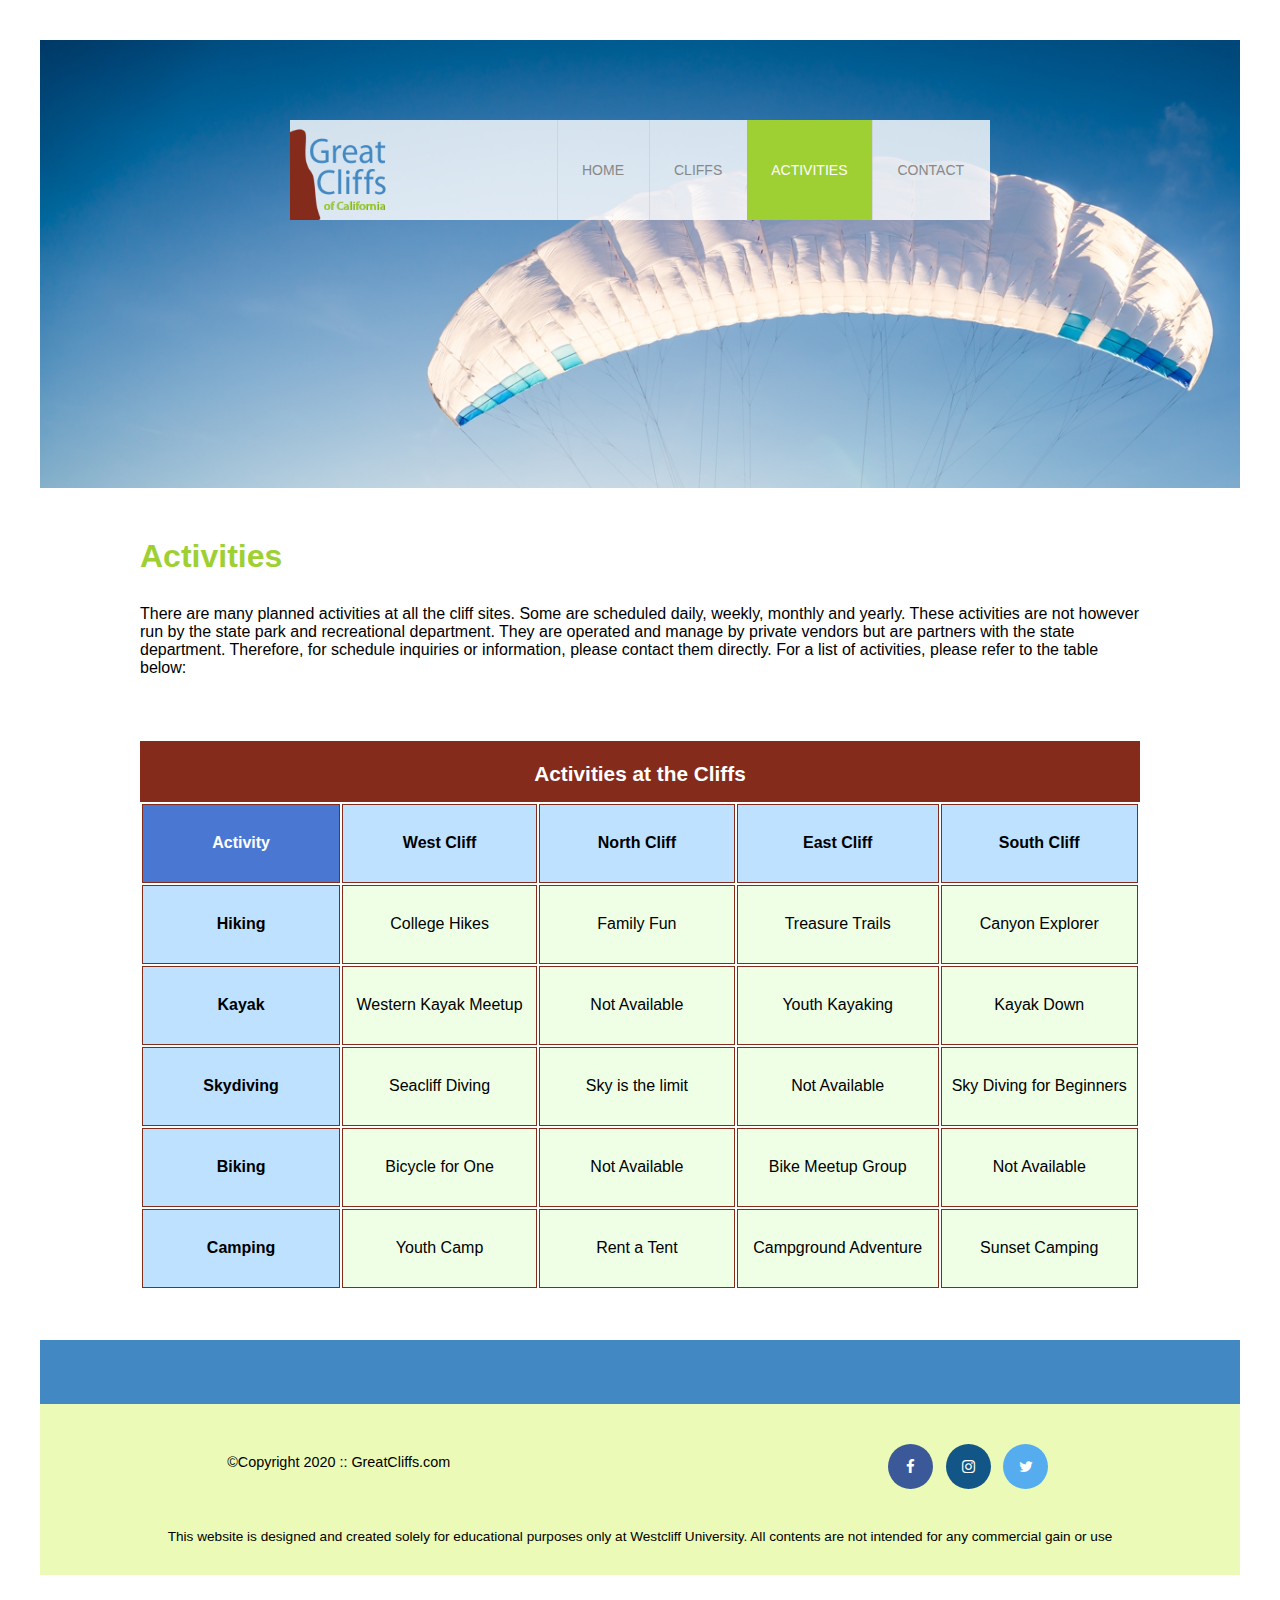
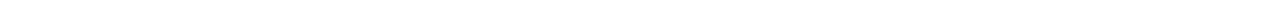
==== activities.html @ 05dbc212 "Update JavaScript Section in other pages." ====
<!DOCTYPE html>
<html lang="en">
<head>
    <meta charset="UTF-8">
     <!-- Add icon library -->
     <link rel="stylesheet" href="https://cdnjs.cloudflare.com/ajax/libs/font-awesome/4.7.0/css/font-awesome.min.css">
     <!-- Refer CSS -->
     <link rel="stylesheet" href="style.css">
 
</head>

<body id="activities">
    <!-- Wrap Container Area -->
    <div id="container">
        <header>
            <!-- <img src="images/cliff_ocean.jpg" alt="Ocean View Cliff" width="1280" height="564"> -->
            <div class="main-header">

                <!-- Logo Area-->
                <div class="logo">
                    <img src="images/logo.png" alt="Great Cliffs Logo" width="125">
                </div>
                <!-- Logo Area End -->

                <!-- Navigation Content Area -->
                <nav class="main-menu">
                    <ul>
                        <li><a href="index.html">Home</a></li>
                        <li><a href="cliffs.html">Cliffs</a></li>
                        <li class="active"><a href="activities.html">Activities</a></li>
                        <li><a href="contact.html">Contact</a></li>
                    </ul>
                </nav>
                <!-- Navigation Content Area End -->

            </div>
        </header>

        <!-- Main Content Area -->
        <main>
            <h1>Activities</h1>
            <p>There are many planned activities at all the cliff sites. Some are scheduled daily, weekly, monthly and yearly. These activities are not however run by the state park and recreational department. They are operated and manage by private vendors but are partners with the state department. Therefore, for schedule inquiries or information, please contact them directly. For a list of activities, please refer to the table below:</p>
            <table>
                <caption>Activities at the Cliffs</caption>
                <thead class="activities">
                    <tr>
                        <td><b>Activity</b></td>
                        <td><b>West Cliff</b></td>
                        <td><b>North Cliff</b></td>
                        <td><b>East Cliff</b></td>
                        <td><b>South Cliff</b></td>
                    </tr>
                </thead>
                <tbody>
                    <tr>
                        <td>Hiking</td>
                        <td>College Hikes</td>
                        <td>Family Fun</td>
                        <td>Treasure Trails</td>
                        <td>Canyon Explorer</td>
                    </tr>
                    <tr>
                        <td>Kayak</td>
                        <td>Western Kayak Meetup</td>
                        <td>Not Available</td>
                        <td>Youth Kayaking</td>
                        <td>Kayak Down</td>
                    </tr>
                    <tr>
                        <td>Skydiving</td>
                        <td>Seacliff Diving</td>
                        <td>Sky is the limit</td>
                        <td>Not Available</td>
                        <td>Sky Diving for Beginners</td>
                    </tr>
                    <tr>
                        <td>Biking</td>
                        <td>Bicycle for One</td>
                        <td>Not Available</td>
                        <td>Bike Meetup Group</td>
                        <td>Not Available</td>
                    </tr>
                    <tr>
                        <td>Camping</td>
                        <td>Youth Camp</td>
                        <td>Rent a Tent</td>
                        <td>Campground Adventure</td>
                        <td>Sunset Camping</td>
                    </tr>
                </tbody>
            </table>
        </main>
        <!-- End of main Content Area -->

        <!-- Image Area -->
        <section>
            <ul id="partners">
                <!-- <li class="partner">
                    <img src="images/partners/partner-bustour.png" alt="Partner Bus Tours">
                </li>
                <li class="partner">
                    <img src="images/partners/partner-cabinrental.png" alt="Partner Cabin Rental">
                </li>
                <li class="partner">
                    <img src="images/partners/partner-campingadv.png" alt="Partner Camping Adventure">
                </li>
                <li class="partner">
                    <img src="images/partners/partner-collegetours.png" alt="Partner College Tours">
                </li>
                <li class="partner">
                    <img src="images/partners/partner-rentalbike.png" alt="Partner Bike Rentals">
                </li>
                <li class="partner">
                    <img src="images/partners/partner-tourgroup.png" alt="Partner Tour Group">
                </li> -->
            </ul>
        </section>
        <!-- Image Area End -->

        <!-- Footer Area -->
        <footer>
            <div id="nondisclaimer">
                <!-- Copyright -->
                <div class="copy"> &copy;Copyright 2020 :: GreatCliffs.com</div>

                <!-- Social Image Area -->
                <div class="social">
                    <a href="#" class="fa fa-facebook"></a>
                    <a href="#" class="fa fa-instagram"></a>
                    <a href="#" class="fa fa-twitter"></a>
                </div>
                <!-- Social Image Area End -->

            </div>
            <div id="disclaimer">
                <p>This website is designed and created solely for educational purposes only at Westcliff University. All contents are not intended for any commercial gain or use</p>
            </div>
        </footer>
        <!-- Footer Area End -->

        <!-- JavaScript Section for Partners -->
        <script>
            // Partner Photos Section
            var fileNames = ['bustour', 'cabinrental', 'campingadv', 'collegetours', 'rentalbike', 'tourgroup']; //Declare an array to store image file names
            var altNames = ['Partner Bus Tours', 'Partner Cabin Rental', 'Partner Camping Adventure', 'Partner College Tours', 'Partner Bike Rentals', 'Partner Tour Group']; // Declare an array to store image alt names
            var photos = []; //Declare an empty array to store image element
            var openList = "<li class='partner'>"; //Declare a variable to contain open list tag
            var closeList = "</li>"; //Declare a variable to contain close list tag
            var image; //Declare an empty variable to store the assembled image list codes
            var imageList = []; //Declare an empty array to store html list that contain an image
            for (i =  0; i<6; i++){
                photos.push("<img src='images/partners/partner-" + fileNames[i] + ".png' alt='" + altNames[i] + "'>");
                image = openList + photos[i] + closeList;
                imageList.push(image);
            }
            document.getDocumentByID("partners").innerText = imageList;
        </script>

    </div>
    <!-- Wrap Container End -->
</body>
</html>
---- style.css ----
* {
    font-family: Arial, Helvetica, sans-serif;
}
header {
    width: 100%;
    min-height: 400px;
    padding-top:3em;
}
h1 {
    color: #9ed034;
    margin: 50px 100px 30px;
}
h2 {
    margin-left: 100px;
    margin-right: 100px;
}
p {
    margin-left: 100px;
    margin-right: 100px;
}
/* Index Area */
#home {
    margin: 40px;
}
#home header {
    background: no-repeat lightgrey url(images/cliff_ocean.jpg);
    background-size: 1500px;
}
.main-header {
    background-color: rgb(255, 255, 255, 0.8);
    width: 700px;
    margin: 2em auto 0 auto;
    min-height: 100px;
    height: 100px;
}
.main-header .logo img{
    width: 100px;
    height: 100px;
    margin: 0 2em 0 0;
    float: left;
}

/* Navigation */
.main-menu {
    margin-left: 227px;
    font-weight: 400;
}
.main-menu ul li {
    list-style-type: none;
    /* display: inline-block; */
    float: left;
    padding-left: 24px;
    padding-right: 25px;
    border-left: 1px solid rgba(202, 204, 202, 0.6);
    line-height: 100px;
    text-transform: uppercase;
    font-size: 14px;
}
.main-menu ul li a {
    text-decoration: None;
    color: #888;
}
.main-menu ul li a:hover {
    color: #9ed034;
}
.main-menu ul li.active {
    background: #9ed034;
    border: None;
}
.main-menu ul li.active a{
    color:#fff;
}

/* Current Local Time Section */
#timeofday {
    text-align: center;
    line-height: 50px;
    background: linear-gradient(0deg, rgba(251,215,139,1) 0%, rgba(118,213,245,1) 100%);
}
#timeofday span:first-child {
    color: #3a3a3a;
}
#clock {
    color: #125688;
}

/* Main Section */

/* Partners */
section {
    width: 100%;
    background-color: #4288C3;
}
section #partners {
    width: 1200px;
    padding: 2em 0 2em 0;
    margin: 50px auto 0;
    text-align: center;
}
section #partners .partner {
    display: inline-block;
    margin: 0 0.75em;
    padding: 1.3em 1.5em;
    background-color: #fff;
    border-radius: 50%;
}
section #partners .partner img {
    width: 90px;
    height: 90px;
}

/* Footer */
footer {
    width: 100%;
    height: 155px;
    padding-bottom: 1em;
    background-color: #ecfab8;
}
footer #nondisclaimer .copy {
    padding: 3.5em 3.5em 3.5em 13em;
    float: left;
    font-size: 0.9em;
}
footer #nondisclaimer .social {
    padding: 2.5em;
    margin-right: 9.25em;
    float: right;
}
footer #disclaimer {
    clear: both;
}
footer #disclaimer p {
    font-size: 0.85em;
    text-align: center;
}
footer #nondisclaimer .social .fa {
    padding: 15px;
    font-size: 15px;
    width: 15px;
    text-align: center;
    text-decoration: None;
    margin: 0 4px;
    border-radius: 50%;
}
footer #nondisclaimer .social .fa:hover {
    opacity: 0.7;
}
footer #nondisclaimer .social .fa-facebook {
    background: #3B5998;
    color: white;
}
footer #nondisclaimer .social .fa-twitter {
    background: #55ACEE;
    color: white;
}
footer #nondisclaimer .social .fa-instagram{
    background: #125688;
    color: white;
}

/* Activities Page */
#activities {
    margin: 40px;
}
#activities header {
    background: no-repeat lightgrey url(images/runfly.jpeg);
    background-size: 1500px;
}
table {
    width: 1000px;
    margin: 4em auto 0 auto;
}
caption {
    background-color: #852B1B;
    height: 40px;
    color: #fff;
    font-size: 1.3em;
    font-weight: bold;
    padding-top: 1em;
}
thead {
    background-color: #BDE1FF;
    text-align: center;
}
tbody {
    background-color: #EEFFE6;
    text-align: center;
}
thead, td {
    width: 225px;
    height: 75px;
    vertical-align: middle;
    border: solid 1px #852B1B;
}
thead tr td:first-child {
    width: 125px;
    height: 50px;
    background-color: #4977D1;
    color: #fff;
}
td:first-child {
    font-weight: bold;
    background: #BDE1FF;
}

/* Contact Page */
#contact{
    margin: 40px;
}
#contact header {
    background: no-repeat lightgrey url(images/cliff_rock.jpeg);
    background-size: 1500px;
}
#contact .contactinfo {
    margin: auto 100px;
}
#contact form {
    margin: auto 100px;
}
fieldset {
    border: 1px solid #9ed034;
    padding-top: 20px;
}
legend {
    color: #4977D1;
    font-weight: bold;
}
#contact #container h1 {
    color: #9ed034;
}
.phone, .email {
    margin: 10px auto;
}
.phone span:first-child {
    font-weight: bold;
}
.email span:first-child {
    font-weight: bold;
}
.textbox label{
    display: block;
    margin-top: 10px;
    font-weight: bold;
}
.textbox input{
    display: block;
    margin-top: 10px;
    width: 500px;
}
.radios {
    margin: 10px auto;
}
.radios label{
    font-weight: bold;
}
.selectmenu {
    margin: 10px auto;
}
.selectmenu label {
    font-weight: bold;
}
.selectmenu select {
    width: 150px;
    text-align: center;
}
.commentbox label {
    display: block;
    font-weight: bold;
}
.commentbox textarea {
    width: 500px;
    height: 150px;
}
.button input{
    width: 100px;
    height: 30px;
    background-color: #4977D1;
    color: #fff;
    margin-left: 400px;
    font-weight: bold;
}

/* Cliffs Area */
#cliffs {
    margin: 40px;
}
#cliffs header {
    background: no-repeat lightgrey url(images/forest_cliff.jpeg);
    background-size: 1500px;
}
#container #cliffsPhotoSection {
    background-color: #fff;
}
#container #cliffsPhotoUl {
    text-align: center;
}
#container #cliffsPhotoUl .cliffPhoto {
    display: inline-block;
}
#container #cliffsPhotoUl .cliffPhoto span{
    display: block;
    background-color: #852B1B;
    margin: 0px 15px;
    line-height: 40px;
    text-align: center;
    color: #fff;
    font-weight: bold;
}
#container #cliffsPhotoUl .cliffPhoto img {
    width: 400px;
    height: 200px;
    margin: 0px 15px 30px 15px;
}
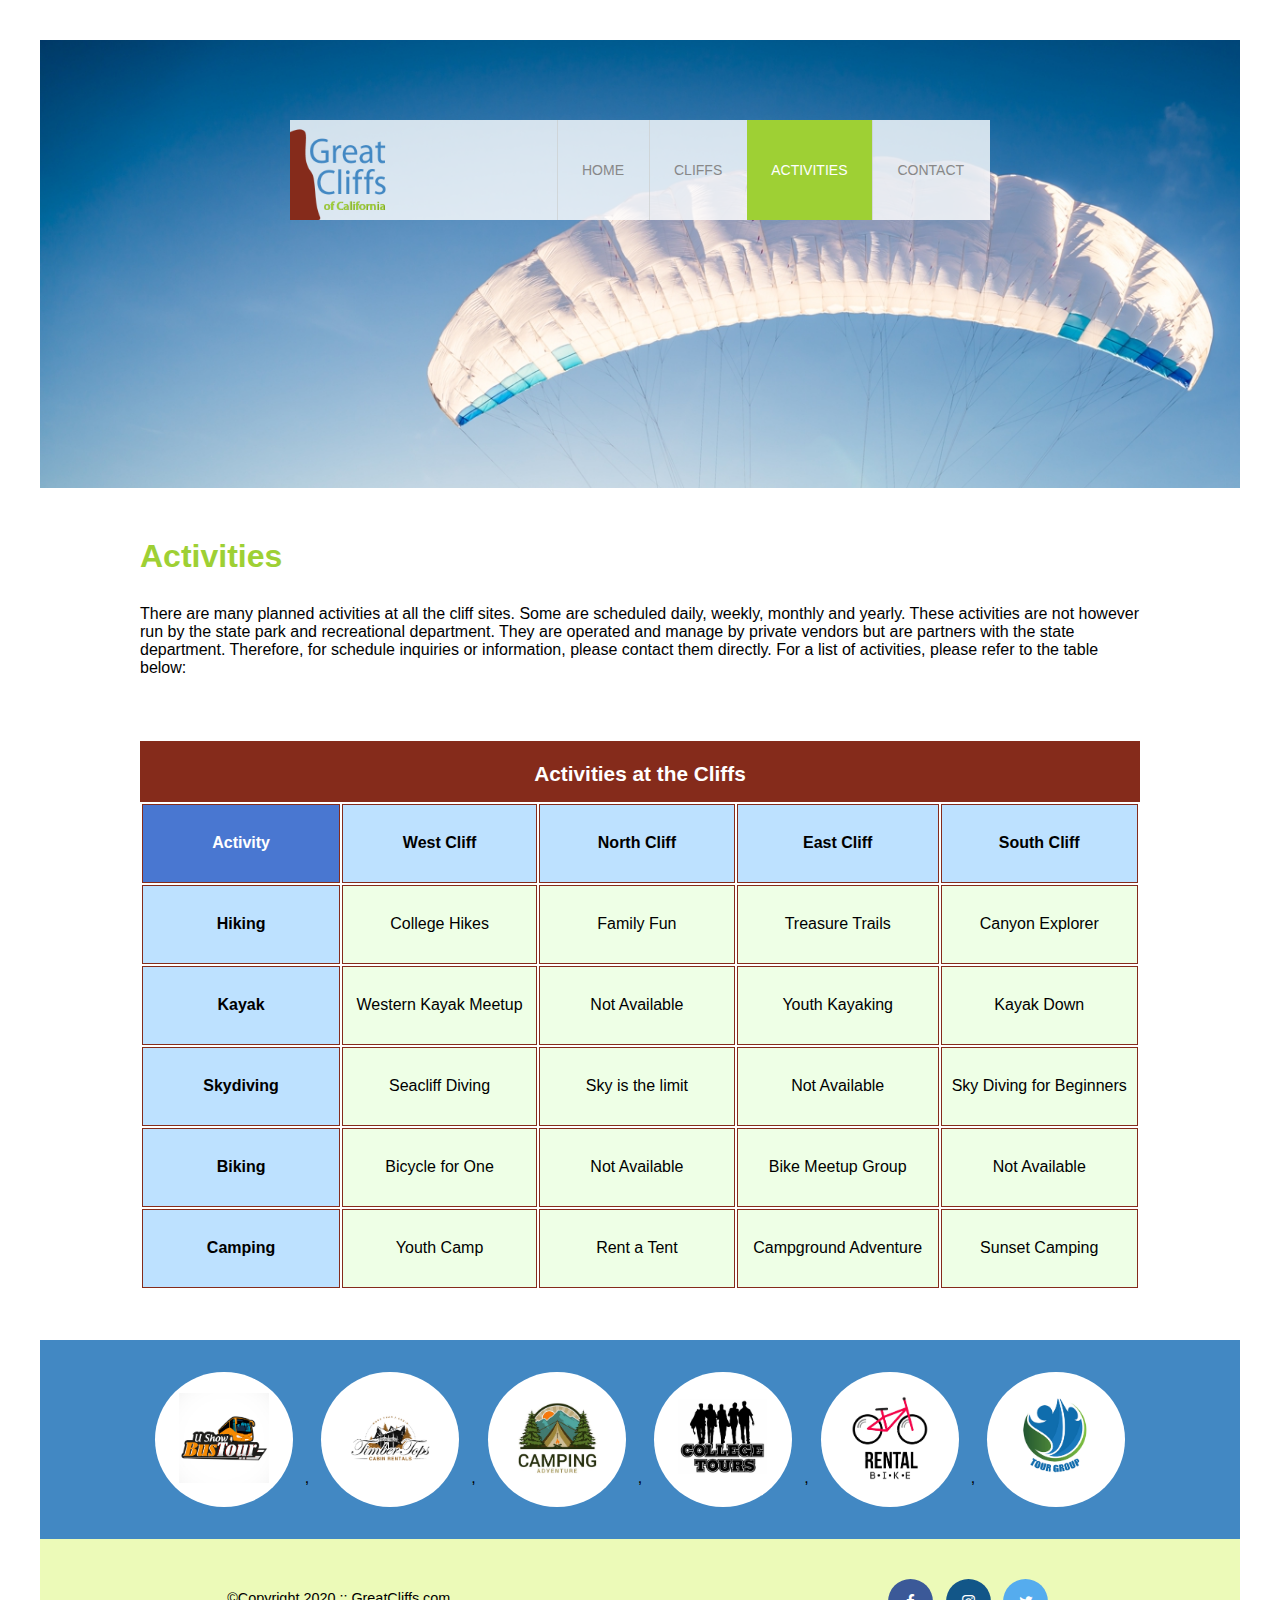
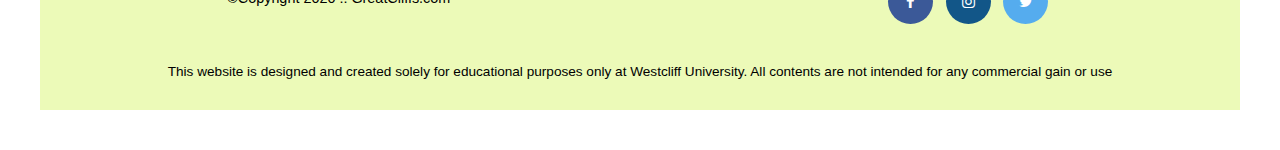
==== commit acdde50f: "Fixed bug in function typo." ====
--- a/activities.html
+++ b/activities.html
@@ -153,7 +153,8 @@
                 image = openList + photos[i] + closeList;
                 imageList.push(image);
             }
-            document.getDocumentByID("partners").innerText = imageList;
+
+        document.getElementById("partners").innerHTML = imageList;
         </script>
 
     </div>
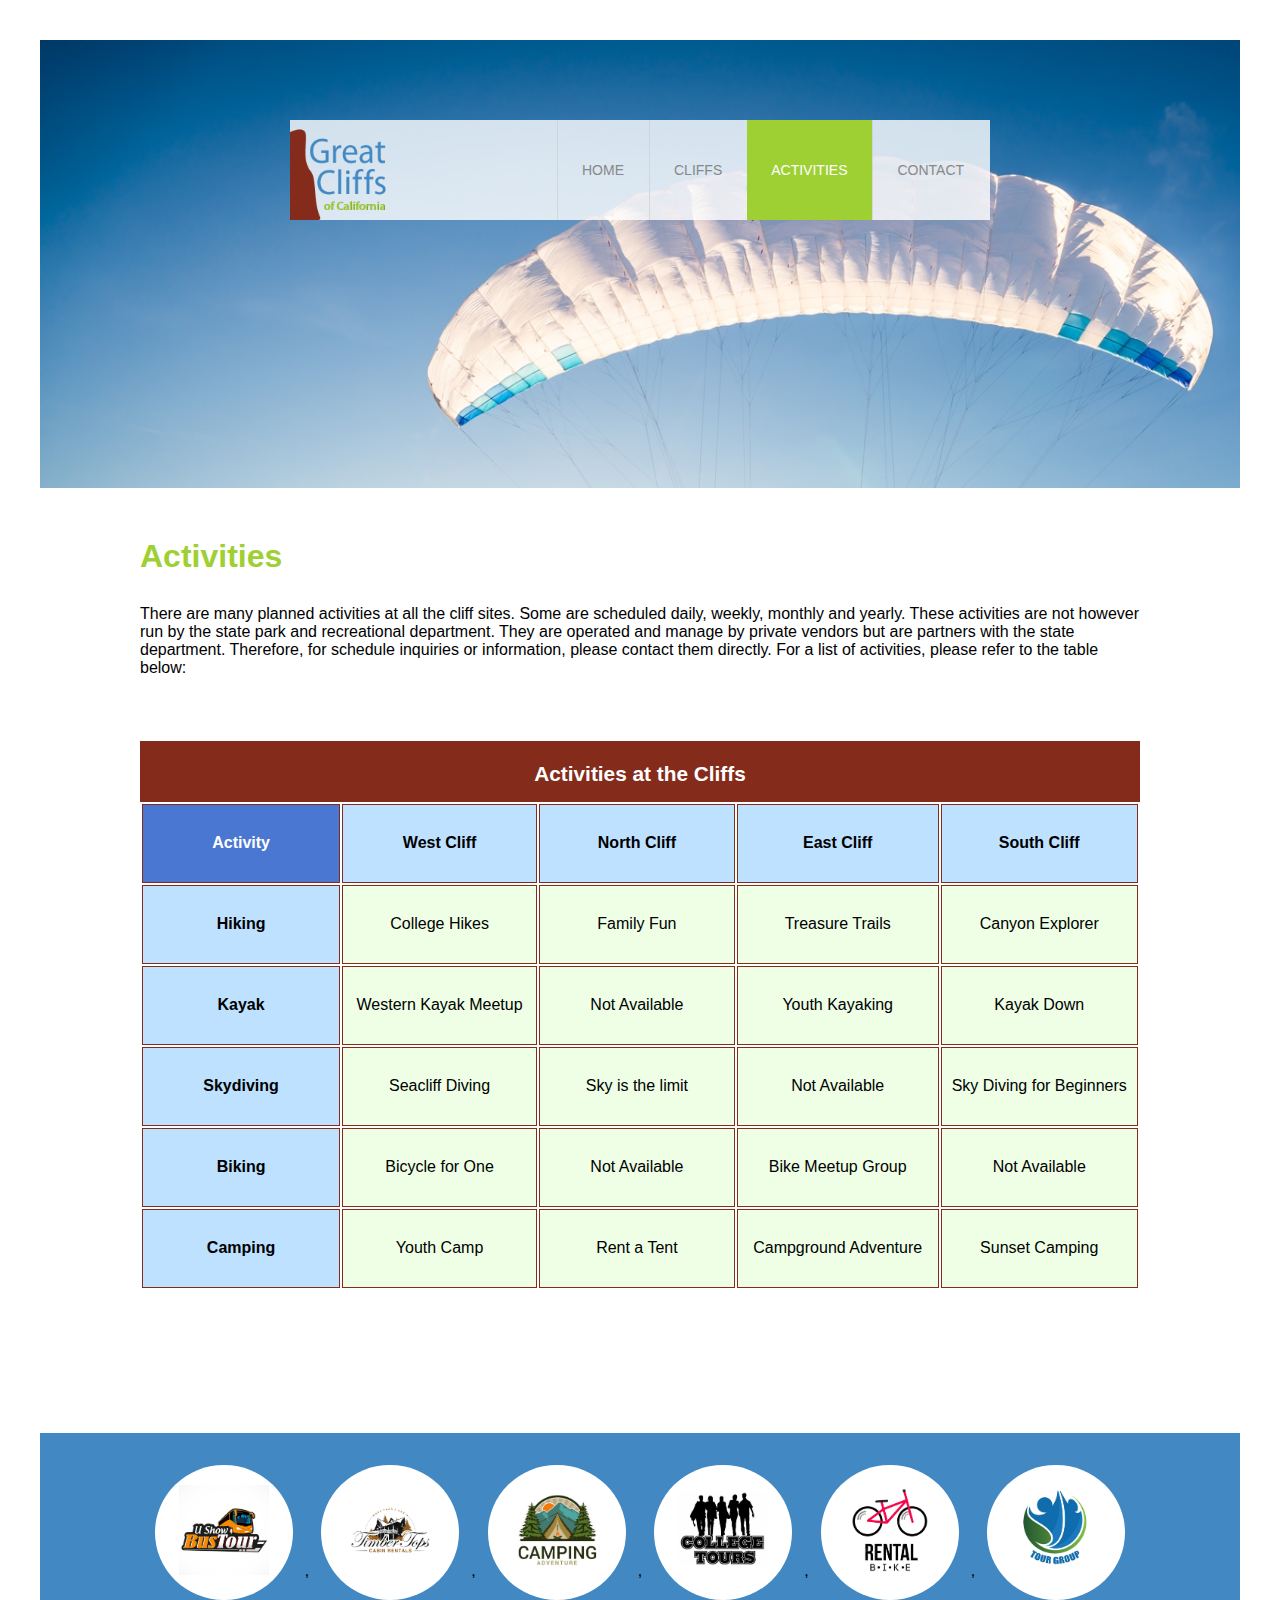
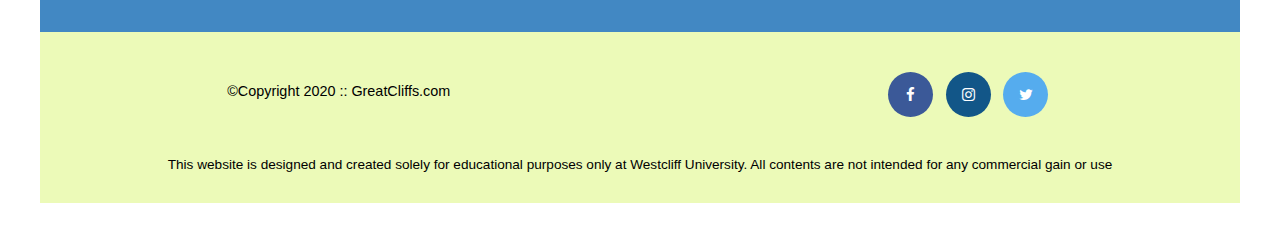
==== commit 4d1e71db: "Added Display Info Box in Activities html page." ====
--- a/activities.html
+++ b/activities.html
@@ -6,6 +6,7 @@
      <link rel="stylesheet" href="https://cdnjs.cloudflare.com/ajax/libs/font-awesome/4.7.0/css/font-awesome.min.css">
      <!-- Refer CSS -->
      <link rel="stylesheet" href="style.css">
+     <script src="https://ajax.googleapis.com/ajax/libs/jquery/3.6.0/jquery.min.js"></script>
  
 </head>
 
@@ -40,9 +41,9 @@
         <main>
             <h1>Activities</h1>
             <p>There are many planned activities at all the cliff sites. Some are scheduled daily, weekly, monthly and yearly. These activities are not however run by the state park and recreational department. They are operated and manage by private vendors but are partners with the state department. Therefore, for schedule inquiries or information, please contact them directly. For a list of activities, please refer to the table below:</p>
-            <table>
+            <table id="activitiesTable">
                 <caption>Activities at the Cliffs</caption>
-                <thead class="activities">
+                <thead id="activitiesTableHead">
                     <tr>
                         <td><b>Activity</b></td>
                         <td><b>West Cliff</b></td>
@@ -51,7 +52,7 @@
                         <td><b>South Cliff</b></td>
                     </tr>
                 </thead>
-                <tbody>
+                <tbody id="activitiesTableBody">
                     <tr>
                         <td>Hiking</td>
                         <td>College Hikes</td>
@@ -89,6 +90,19 @@
                     </tr>
                 </tbody>
             </table>
+
+            <!-- Selected Info Box Area-->
+            <div id="displaySelected">
+                <div id="result">
+                    <h4>My selected activities to enquire:</h4>
+                </div>
+                <div id="sendinfo">
+                    <input type="email" placeholder="johndoe@gmail.com">
+                    <button>Get Info</button>
+                </div>
+            </div>
+            <!-- Selected Info Box Area End-->
+            
         </main>
         <!-- End of main Content Area -->
 
@@ -138,26 +152,14 @@
         </footer>
         <!-- Footer Area End -->
 
-        <!-- JavaScript Section for Partners -->
-        <script>
-            // Partner Photos Section
-            var fileNames = ['bustour', 'cabinrental', 'campingadv', 'collegetours', 'rentalbike', 'tourgroup']; //Declare an array to store image file names
-            var altNames = ['Partner Bus Tours', 'Partner Cabin Rental', 'Partner Camping Adventure', 'Partner College Tours', 'Partner Bike Rentals', 'Partner Tour Group']; // Declare an array to store image alt names
-            var photos = []; //Declare an empty array to store image element
-            var openList = "<li class='partner'>"; //Declare a variable to contain open list tag
-            var closeList = "</li>"; //Declare a variable to contain close list tag
-            var image; //Declare an empty variable to store the assembled image list codes
-            var imageList = []; //Declare an empty array to store html list that contain an image
-            for (i =  0; i<6; i++){
-                photos.push("<img src='images/partners/partner-" + fileNames[i] + ".png' alt='" + altNames[i] + "'>");
-                image = openList + photos[i] + closeList;
-                imageList.push(image);
-            }
-
-        document.getElementById("partners").innerHTML = imageList;
-        </script>
-
     </div>
     <!-- Wrap Container End -->
+
+    <!-- Activity select -->
+    <script src="js/activity.js"></script>
+
+    <!-- Partners -->
+    <script src="js/site_scripts.js"></script>
+
 </body>
 </html>--- a/style.css
+++ b/style.css
@@ -202,6 +202,39 @@
     font-weight: bold;
     background: #BDE1FF;
 }
+.activitiesTableSelected {
+    background-color: greenyellow;
+    font-weight: bold;
+    color: white;
+}
+/* Selected Activities Display Info Box */
+#activities main #displaySelected {
+    visibility: hidden;
+    margin: 0 auto;
+    width: 600px;
+    border: 2px solid #9ed034;
+    padding: 0.75em;
+}
+#activities main #displaySelected #result, #activities main #displaySelected #sendinfo {
+    display: inline-block;
+    margin: 0;
+}
+#activities main #result {
+    min-height: 50px;
+    width: 300px;
+    padding: 0;
+}
+#activities main #result h4 {
+    margin-bottom: 1em;
+    font-size: 1.15em;
+}
+#activities main #result p {
+    margin-left: 0;
+}
+#activities main #displaySelected #sendinfo input[type="email"] {
+    width: 200px;
+}
+/* Activities Page End */
 
 /* Contact Page */
 #contact{
@@ -225,6 +258,7 @@
     color: #4977D1;
     font-weight: bold;
 }
+
 #contact #container h1 {
     color: #9ed034;
 }
@@ -271,13 +305,33 @@
     width: 500px;
     height: 150px;
 }
-.button input{
-    width: 100px;
-    height: 30px;
-    background-color: #4977D1;
+.randomcode input{
+    font-size: 16px;
+}
+
+form .button input{
+    width: 8em;
+    height: 2.5em;
+    font-size: 1.2em;
+    font-weight: bold;
+    /* background-color: #4977D1; */
     color: #fff;
-    margin-left: 400px;
-    font-weight: bold;
+    border: none;
+    margin-left: 352px;
+
+}
+
+.randomcode {
+    margin-left: 220px;
+}
+
+#codes {
+    background-color:lightgrey;
+    width: 6em;
+    text-align: center;
+    line-height: 40px;
+    display: inline-block;
+    margin-left: 10px;
 }
 
 /* Cliffs Area */
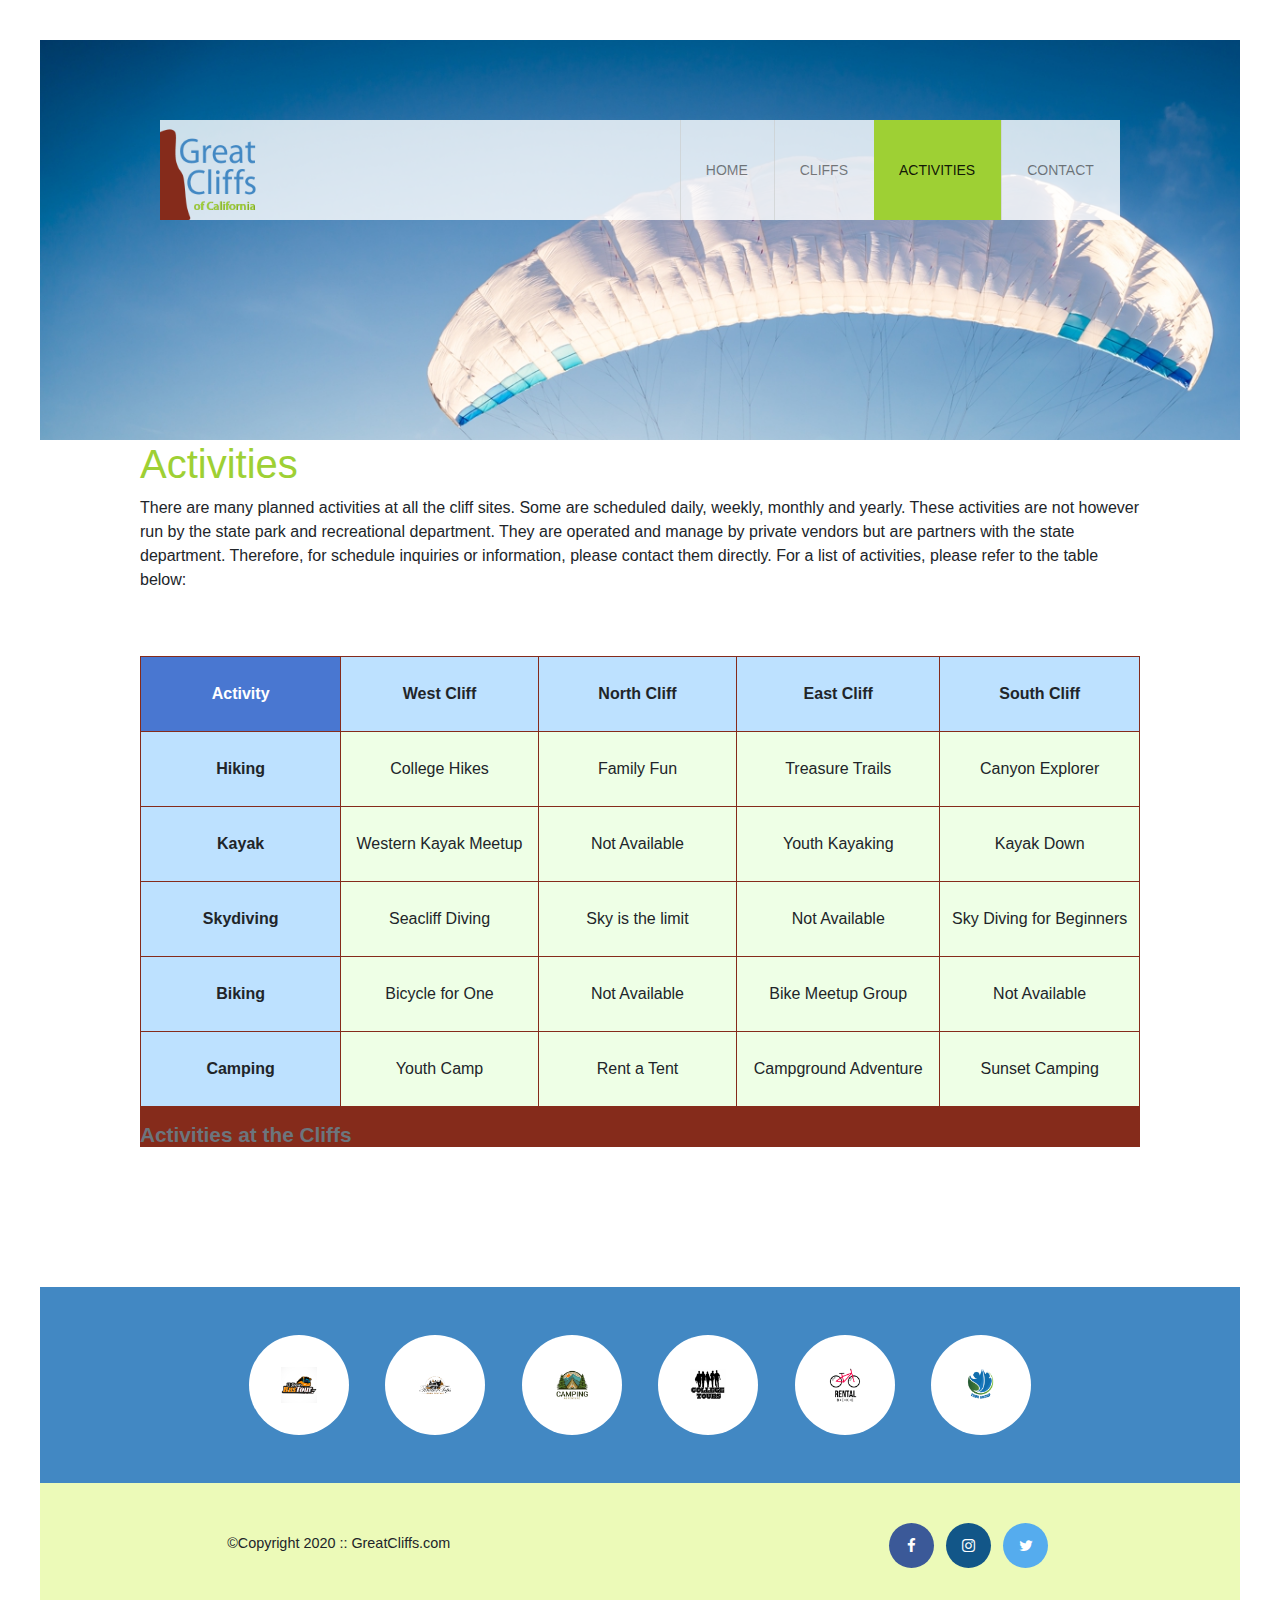
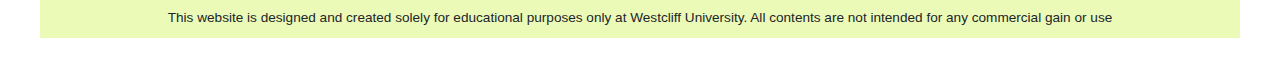
==== commit a61081f8: "Optimized navbar and update nav&footer area in other html pages." ====
--- a/activities.html
+++ b/activities.html
@@ -2,11 +2,22 @@
 <html lang="en">
 <head>
     <meta charset="UTF-8">
-     <!-- Add icon library -->
-     <link rel="stylesheet" href="https://cdnjs.cloudflare.com/ajax/libs/font-awesome/4.7.0/css/font-awesome.min.css">
-     <!-- Refer CSS -->
-     <link rel="stylesheet" href="style.css">
-     <script src="https://ajax.googleapis.com/ajax/libs/jquery/3.6.0/jquery.min.js"></script>
+    <!-- Add icon library -->
+    <link rel="stylesheet" href="https://cdnjs.cloudflare.com/ajax/libs/font-awesome/4.7.0/css/font-awesome.min.css">
+    <!-- Refer CSS -->
+    <link rel="stylesheet" href="style.css">
+    <!-- For grid area -->
+    <meta http-equiv="X-UA-Compatible" content="IE=edge">
+    <meta name="viewport" content="width=device-width, initial-scale=1.0">
+    <!-- Bootstrap CSS -->
+    <link rel="stylesheet"
+    href="https://maxcdn.bootstrapcdn.com/bootstrap/4.5.2/css/bootstrap.min.css">
+    <!-- Bootstrap jQuery -->
+    <script src="https://ajax.googleapis.com/ajax/libs/jquery/3.5.1/jquery.min.js"></script>
+    <!-- Bootstrap Popper -->
+    <script src="https://cdnjs.cloudflare.com/ajax/libs/popper.js/1.16.0/umd/popper.min.js"></script>
+    <!-- Bootstrap JS -->
+    <script src="https://maxcdn.bootstrapcdn.com/bootstrap/4.5.2/js/bootstrap.min.js"></script>
  
 </head>
 
@@ -24,13 +35,33 @@
                 <!-- Logo Area End -->
 
                 <!-- Navigation Content Area -->
-                <nav class="main-menu">
-                    <ul>
-                        <li><a href="index.html">Home</a></li>
-                        <li><a href="cliffs.html">Cliffs</a></li>
-                        <li class="active"><a href="activities.html">Activities</a></li>
-                        <li><a href="contact.html">Contact</a></li>
-                    </ul>
+                <nav class="navbar navbar-expand-lg navbar-light">
+                    <a class="navbar-brand" href="#"></a>
+                    <button class="navbar-toggler" 
+                            type="button" 
+                            data-toggle="collapse" 
+                            data-target="#navbarNavDropdown" 
+                            aria-controls="navbarNavDropdown" 
+                            aria-expanded="false" 
+                            aria-label="Toggle navigation">
+                            <span class="navbar-toggler-icon"></span>
+                    </button>
+                    <div class="main-menu collapse navbar-collapse" id="navbarNavDropdown">
+                        <ul class="navbar-nav">
+                            <li class="nav-item">
+                                <a class="nav-link" href="index.html">Home</a>
+                            </li>
+                            <li class="nav-item">
+                                <a class="nav-link" href="cliffs.html">Cliffs</a>
+                            </li>
+                            <li class="nav-item active">
+                                <a class="nav-link" href="activities.html">Activities</a>
+                            </li>
+                            <li class="nav-item">
+                                <a class="nav-link" href="contact.html">Contact</a>
+                            </li>
+                        </ul>
+                    </div>
                 </nav>
                 <!-- Navigation Content Area End -->
 
@@ -108,25 +139,25 @@
 
         <!-- Image Area -->
         <section>
-            <ul id="partners">
-                <!-- <li class="partner">
+            <ul class="partners" id="partners">
+                <li class="partner col-6 col-sm-4 col-md-3 col-lg-1">
                     <img src="images/partners/partner-bustour.png" alt="Partner Bus Tours">
                 </li>
-                <li class="partner">
+                <li class="partner col-6 col-sm-4 col-md-3 col-lg-1">
                     <img src="images/partners/partner-cabinrental.png" alt="Partner Cabin Rental">
                 </li>
-                <li class="partner">
+                <li class="partner col-6 col-sm-4 col-md-3 col-lg-1">
                     <img src="images/partners/partner-campingadv.png" alt="Partner Camping Adventure">
                 </li>
-                <li class="partner">
+                <li class="partner col-6 col-sm-4 col-md-3 col-lg-1">
                     <img src="images/partners/partner-collegetours.png" alt="Partner College Tours">
                 </li>
-                <li class="partner">
+                <li class="partner col-6 col-sm-4 col-md-3 col-lg-1">
                     <img src="images/partners/partner-rentalbike.png" alt="Partner Bike Rentals">
                 </li>
-                <li class="partner">
+                <li class="partner col-6 col-sm-4 col-md-3 col-lg-1">
                     <img src="images/partners/partner-tourgroup.png" alt="Partner Tour Group">
-                </li> -->
+                </li>
             </ul>
         </section>
         <!-- Image Area End -->
@@ -159,7 +190,7 @@
     <script src="js/activity.js"></script>
 
     <!-- Partners -->
-    <script src="js/site_scripts.js"></script>
+    <!-- <script src="js/site_scripts.js"></script> -->
 
 </body>
 </html>--- a/style.css
+++ b/style.css
@@ -28,7 +28,7 @@
 }
 .main-header {
     background-color: rgb(255, 255, 255, 0.8);
-    width: 700px;
+    width: 80%;
     margin: 2em auto 0 auto;
     min-height: 100px;
     height: 100px;
@@ -44,6 +44,7 @@
 .main-menu {
     margin-left: 227px;
     font-weight: 400;
+    margin-top: 0px;
 }
 .main-menu ul li {
     list-style-type: none;
@@ -67,8 +68,11 @@
     background: #9ed034;
     border: None;
 }
-.main-menu ul li.active a{
+.main-menu ul li.active a {
     color:#fff;
+}
+.navbar-toggler{
+    vertical-align: middle;
 }
 
 /* Current Local Time Section */
@@ -85,29 +89,90 @@
 }
 
 /* Main Section */
+#homeMainH1 {
+    text-align: center;
+}
+
+.homeMainP div {
+    border: 1px solid rgb(150, 150, 150);
+    margin-top: 15px;
+    margin-bottom: 15px;
+}
+
+.homeMainP h2 {
+    margin: 15px;
+    text-align: center;
+}
+
+.homeMainP p {
+    margin: 15px;
+}
+
+.homeMainP {
+    display: grid;
+}
+
+.homeMainP1 {
+    grid-area: homeMainP1;
+}
+.homeMainP2 {
+    grid-area: homeMainP2;
+}
 
 /* Partners */
 section {
     width: 100%;
     background-color: #4288C3;
 }
-section #partners {
-    width: 1200px;
+section .partners {
+    /* width: 1200px; */
     padding: 2em 0 2em 0;
-    margin: 50px auto 0;
-    text-align: center;
-}
-section #partners .partner {
+    /* margin: 50px auto 0; */
+    margin: 2em auto 0;
+    text-align: center;
+}
+section .partners .partner {
     display: inline-block;
-    margin: 0 0.75em;
-    padding: 1.3em 1.5em;
+    margin: 1em 1em;
+    /* padding: 1.3em 1.5em; */
+    padding: 2.5em;
     background-color: #fff;
     border-radius: 50%;
 }
-section #partners .partner img {
-    width: 90px;
-    height: 90px;
-}
+section .partners .partner img {
+    /* width: 100px;
+    height: 100px; */
+    width: 100%;
+    height: 100%;
+}
+/* .col-lg-1-half {
+    -ms-flex:0 0 12.5%;
+    flex:0 0 12.5%;
+    max-width: 12.5%;
+} */
+/* Partner for grid */
+/* .partners{
+    display: grid;
+}
+.partner1 {
+    grid-area: partner1;
+}
+.partner2 {
+    grid-area: partner2;
+}
+.partner3 {
+    grid-area: partner3;
+}
+.partner4 {
+    grid-area: partner4;
+}
+.partner5 {
+    grid-area: partner5;
+}
+.partner6 {
+    grid-area: partner6;
+} */
+
 
 /* Footer */
 footer {
@@ -134,12 +199,12 @@
     text-align: center;
 }
 footer #nondisclaimer .social .fa {
-    padding: 15px;
+    padding: 1em;
     font-size: 15px;
-    width: 15px;
+    width: 3em;
     text-align: center;
     text-decoration: None;
-    margin: 0 4px;
+    margin: 0 0.25em;
     border-radius: 50%;
 }
 footer #nondisclaimer .social .fa:hover {
@@ -157,6 +222,109 @@
     background: #125688;
     color: white;
 }
+/* MEDIA QUERIES */
+
+ /* Small devices (portrait tablets and phones, upto 600px) */
+ @media only screen and (max-width: 600px) {
+    .homeMainP {
+        /* grid-template-columns: 1fr 0.03fr 1fr; */
+        grid-template-areas:
+        'homeMainP1'
+        '.'
+        'homeMainP2';
+    }
+    section .partners .partner {
+        padding: 2.5em;
+    }
+}
+
+ /* Small devices (portrait tablets and phones, 600px and up) */
+ @media only screen and (min-width: 600px) {
+    .homeMainP {
+        /* grid-template-columns: 1fr 0.03fr 1fr; */
+        grid-template-areas:
+        'homeMainP1'
+        '.'
+        'homeMainP2';
+    }
+}
+
+ /* Medium devices (landscape tablets, 768px and up) */
+@media only screen and (min-width: 768px) {
+    .homeMainP {
+        grid-template-columns: 0.3fr 1fr 0.03fr 1fr 0.3fr ;
+        /* grid-template-rows: 200px 5px 200px; */
+        grid-template-areas:
+        '. homeMainP1 . homeMainP2. ';
+    }
+    section .partners .partner {
+        padding: 2em;
+    }
+}
+ /* Medium devices (landscape tablets, upto 768px) */
+@media only screen and (max-width: 768px) {
+    footer #nondisclaimer .copy {
+        padding: 3.5em 0em 3.5em 0em;
+        text-align: center;
+        float: none;
+        font-size: 0.9em;
+    }
+}
+ /* Large devices (laptops/desktops, upto 992px) */
+@media only screen and (max-width: 991px) {
+    .main-menu ul li {
+        list-style-type: none;
+        /* display: inline-block; */
+        float: left;
+        padding-left: 2em;
+        padding-right: 1em;
+        border-left: 1px solid rgba(202, 204, 202, 0.6);
+        line-height: 40px;
+        text-transform: uppercase;
+        font-size: 14px;
+    }
+    .main-menu ul li a {
+        text-decoration: None;
+        color: #888;
+    }
+    .main-menu ul li a:hover {
+        color: #9ed034;
+    }
+    .main-menu ul li {
+        background: rgb(255, 255, 255, 0.8);
+        border: None;
+    }
+    .main-menu ul li.active {
+        background: #9ed034;
+        border: None;
+    }
+    .main-menu ul li.active a {
+        color:#fff;
+    }
+}
+
+ /* Large devices (laptops/desktops, 992px and up) */
+@media only screen and (min-width: 991px) {
+    .main-menu {
+        position: absolute;
+        right: 0em;
+        top: 0em;
+        /* margin-top: -8px; */
+    }
+    .main-menu ul li {
+        padding-left: 1.2em;
+        padding-right: 1.3em;
+        line-height: 84px;
+        text-transform: uppercase;
+    }
+    .main-menu ul li a:hover {
+        color: #9ed034;
+    }
+    .main-menu ul li.active a{
+        color:#fff;
+    }
+}
+
 
 /* Activities Page */
 #activities {
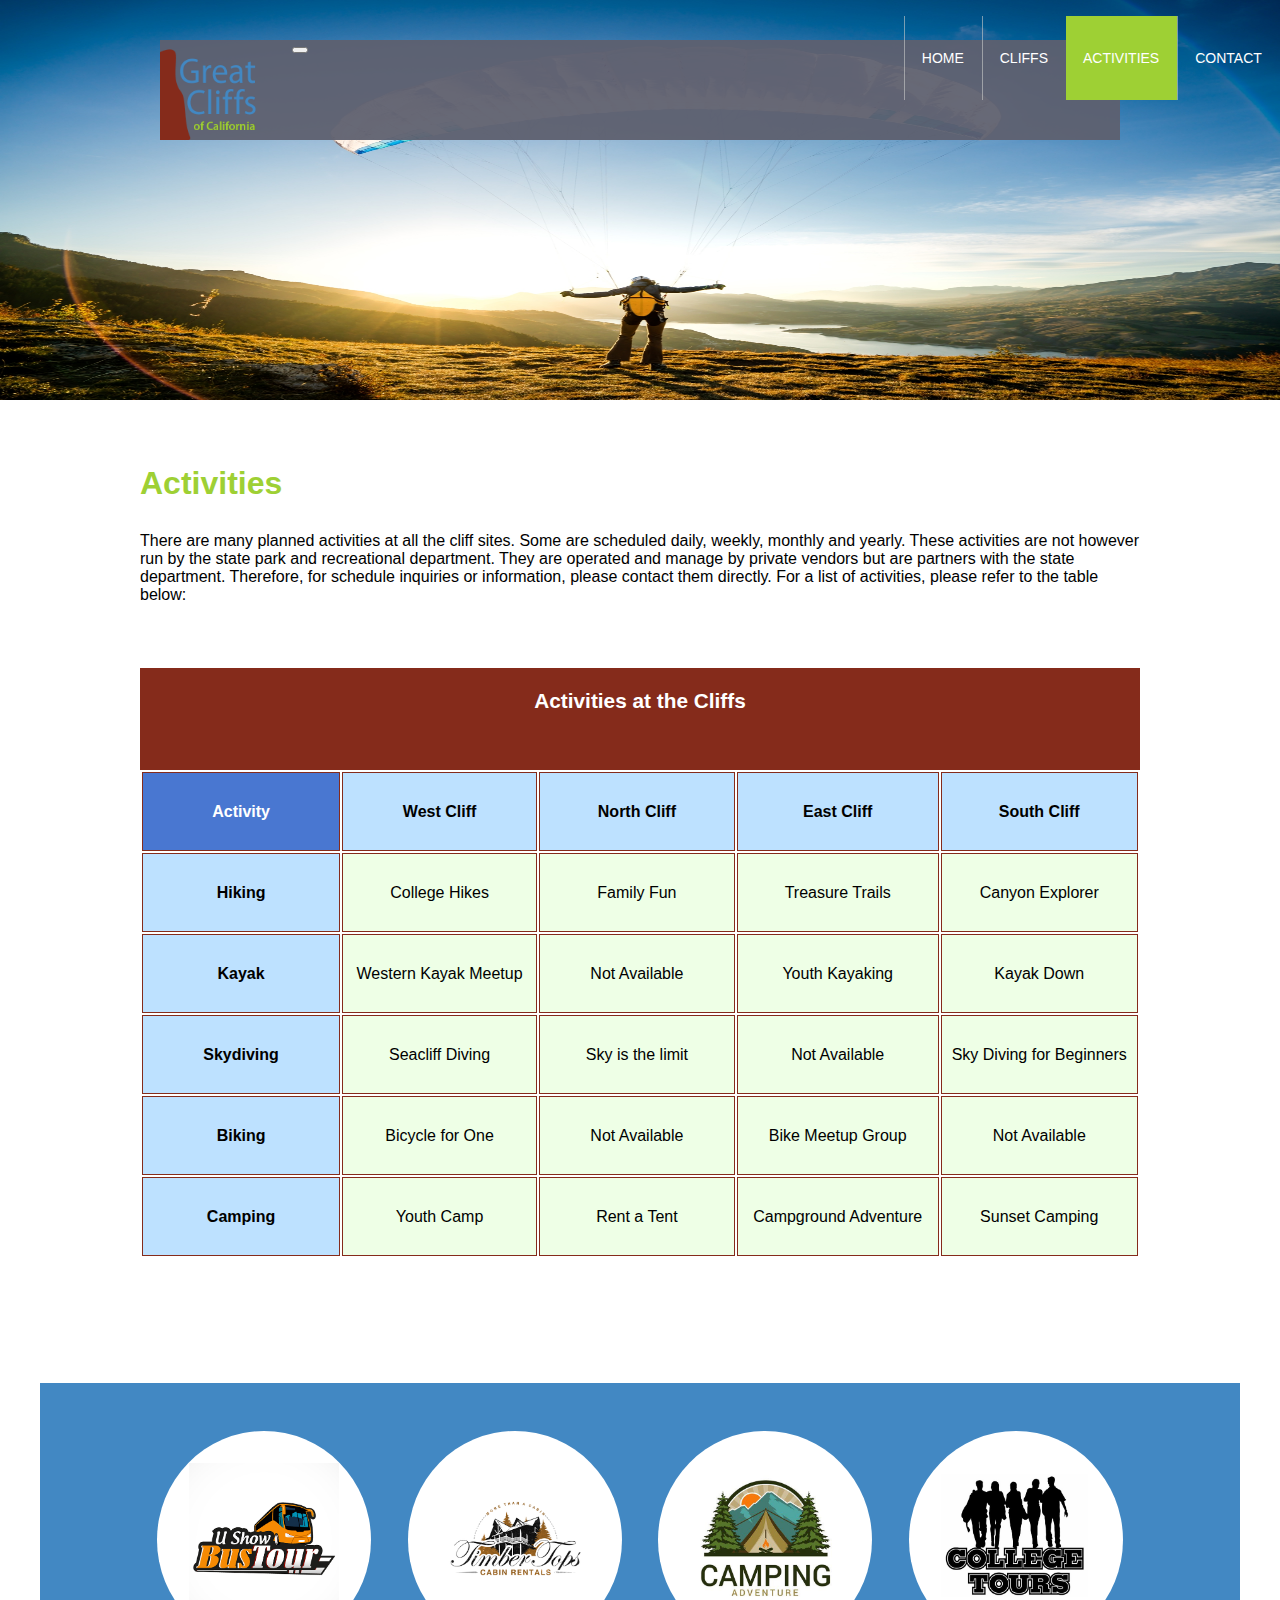
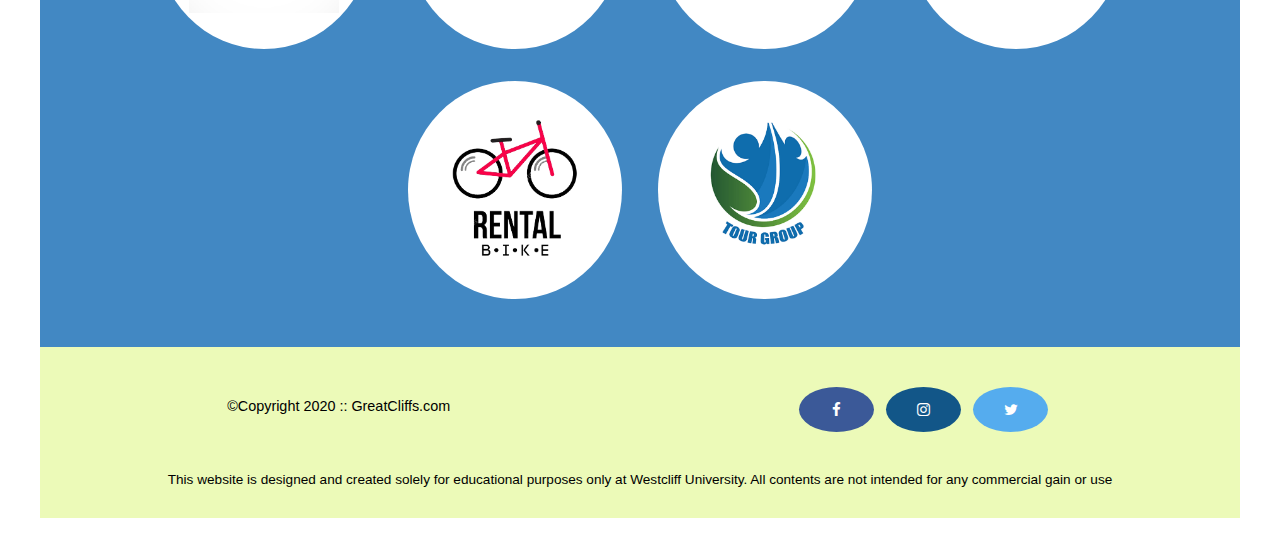
==== commit 4a919158: "Updated sticky Navigation and header." ====
--- a/activities.html
+++ b/activities.html
@@ -6,12 +6,12 @@
     <link rel="stylesheet" href="https://cdnjs.cloudflare.com/ajax/libs/font-awesome/4.7.0/css/font-awesome.min.css">
     <!-- Refer CSS -->
     <link rel="stylesheet" href="style.css">
+    <link rel="stylesheet" href="custom.css">
     <!-- For grid area -->
     <meta http-equiv="X-UA-Compatible" content="IE=edge">
     <meta name="viewport" content="width=device-width, initial-scale=1.0">
     <!-- Bootstrap CSS -->
-    <link rel="stylesheet"
-    href="https://maxcdn.bootstrapcdn.com/bootstrap/4.5.2/css/bootstrap.min.css">
+    <link href="https://cdn.jsdelivr.net/npm/bootstrap@5.1.3/dist/css/bootstrap.min.css" rel="stylesheet" integrity="sha384-1BmE4kWBq78iYhFldvKuhfTAU6auU8tT94WrHftjDbrCEXSU1oBoqyl2QvZ6jIW3" crossorigin="anonymous">
     <!-- Bootstrap jQuery -->
     <script src="https://ajax.googleapis.com/ajax/libs/jquery/3.5.1/jquery.min.js"></script>
     <!-- Bootstrap Popper -->
@@ -24,100 +24,101 @@
 <body id="activities">
     <!-- Wrap Container Area -->
     <div id="container">
-        <header>
-            <!-- <img src="images/cliff_ocean.jpg" alt="Ocean View Cliff" width="1280" height="564"> -->
-            <div class="main-header">
 
-                <!-- Logo Area-->
-                <div class="logo">
-                    <img src="images/logo.png" alt="Great Cliffs Logo" width="125">
+        <!-- <img src="images/cliff_ocean.jpg" alt="Ocean View Cliff" width="1280" height="564"> -->
+        <div class="main-header sticky-top ">
+
+            <!-- Logo Area-->
+            <div class="logo">
+                <img src="images/logo.png" alt="Great Cliffs Logo" width="125">
+            </div>
+            <!-- Logo Area End -->
+
+            <!-- Navigation Content Area -->
+            <nav class="navbar navbar-expand-lg navbar-dark">
+                <a class="navbar-brand" href="#"></a>
+                <button class="navbar-toggler" 
+                        type="button" 
+                        data-toggle="collapse" 
+                        data-target="#navbarNavDropdown" 
+                        aria-controls="navbarNavDropdown" 
+                        aria-expanded="false" 
+                        aria-label="Toggle navigation">
+                        <span class="navbar-toggler-icon"></span>
+                </button>
+                <div class="main-menu collapse navbar-collapse" id="navbarNavDropdown">
+                    <ul class="navbar-nav">
+                        <li class="nav-item">
+                            <a class="nav-link" href="index.html">Home</a>
+                        </li>
+                        <li class="nav-item">
+                            <a class="nav-link" href="cliffs.html">Cliffs</a>
+                        </li>
+                        <li class="nav-item active">
+                            <a class="nav-link" href="activities.html">Activities</a>
+                        </li>
+                        <li class="nav-item">
+                            <a class="nav-link" href="contact.html">Contact</a>
+                        </li>
+                    </ul>
                 </div>
-                <!-- Logo Area End -->
+            </nav>
+            <!-- Navigation Content Area End -->
+        </div>
+        <!-- Main-Header Nav Area End -->
 
-                <!-- Navigation Content Area -->
-                <nav class="navbar navbar-expand-lg navbar-light">
-                    <a class="navbar-brand" href="#"></a>
-                    <button class="navbar-toggler" 
-                            type="button" 
-                            data-toggle="collapse" 
-                            data-target="#navbarNavDropdown" 
-                            aria-controls="navbarNavDropdown" 
-                            aria-expanded="false" 
-                            aria-label="Toggle navigation">
-                            <span class="navbar-toggler-icon"></span>
-                    </button>
-                    <div class="main-menu collapse navbar-collapse" id="navbarNavDropdown">
-                        <ul class="navbar-nav">
-                            <li class="nav-item">
-                                <a class="nav-link" href="index.html">Home</a>
-                            </li>
-                            <li class="nav-item">
-                                <a class="nav-link" href="cliffs.html">Cliffs</a>
-                            </li>
-                            <li class="nav-item active">
-                                <a class="nav-link" href="activities.html">Activities</a>
-                            </li>
-                            <li class="nav-item">
-                                <a class="nav-link" href="contact.html">Contact</a>
-                            </li>
-                        </ul>
-                    </div>
-                </nav>
-                <!-- Navigation Content Area End -->
-
-            </div>
-        </header>
+        <header></header>
 
         <!-- Main Content Area -->
         <main>
-            <h1>Activities</h1>
+            <h1 class="h1">Activities</h1>
             <p>There are many planned activities at all the cliff sites. Some are scheduled daily, weekly, monthly and yearly. These activities are not however run by the state park and recreational department. They are operated and manage by private vendors but are partners with the state department. Therefore, for schedule inquiries or information, please contact them directly. For a list of activities, please refer to the table below:</p>
-            <table id="activitiesTable">
-                <caption>Activities at the Cliffs</caption>
-                <thead id="activitiesTableHead">
-                    <tr>
-                        <td><b>Activity</b></td>
-                        <td><b>West Cliff</b></td>
-                        <td><b>North Cliff</b></td>
-                        <td><b>East Cliff</b></td>
-                        <td><b>South Cliff</b></td>
+            <table class="activitiesTable" id="activitiesTable">
+                <caption class="caption">Activities at the Cliffs</caption>
+                <thead class="activitiesTableHead" id="activitiesTableHead">
+                    <tr class="tr">
+                        <td class="td"><b>Activity</b></td>
+                        <td class="td"><b>West Cliff</b></td>
+                        <td class="td"><b>North Cliff</b></td>
+                        <td class="td"><b>East Cliff</b></td>
+                        <td class="td"><b>South Cliff</b></td>
                     </tr>
                 </thead>
-                <tbody id="activitiesTableBody">
-                    <tr>
-                        <td>Hiking</td>
-                        <td>College Hikes</td>
-                        <td>Family Fun</td>
-                        <td>Treasure Trails</td>
-                        <td>Canyon Explorer</td>
+                <tbody class="activitiesTableBody" id="activitiesTableBody">
+                    <tr class="tr">
+                        <td class="td">Hiking</td>
+                        <td class="td">College Hikes</td>
+                        <td class="td">Family Fun</td>
+                        <td class="td">Treasure Trails</td>
+                        <td class="td">Canyon Explorer</td>
                     </tr>
-                    <tr>
-                        <td>Kayak</td>
-                        <td>Western Kayak Meetup</td>
-                        <td>Not Available</td>
-                        <td>Youth Kayaking</td>
-                        <td>Kayak Down</td>
+                    <tr class="tr">
+                        <td class="td">Kayak</td>
+                        <td class="td">Western Kayak Meetup</td>
+                        <td class="td">Not Available</td>
+                        <td class="td">Youth Kayaking</td>
+                        <td class="td">Kayak Down</td>
                     </tr>
-                    <tr>
-                        <td>Skydiving</td>
-                        <td>Seacliff Diving</td>
-                        <td>Sky is the limit</td>
-                        <td>Not Available</td>
-                        <td>Sky Diving for Beginners</td>
+                    <tr class="tr">
+                        <td class="td">Skydiving</td>
+                        <td class="td">Seacliff Diving</td>
+                        <td class="td">Sky is the limit</td>
+                        <td class="td">Not Available</td>
+                        <td class="td">Sky Diving for Beginners</td>
                     </tr>
-                    <tr>
-                        <td>Biking</td>
-                        <td>Bicycle for One</td>
-                        <td>Not Available</td>
-                        <td>Bike Meetup Group</td>
-                        <td>Not Available</td>
+                    <tr class="tr">
+                        <td class="td">Biking</td>
+                        <td class="td">Bicycle for One</td>
+                        <td class="td">Not Available</td>
+                        <td class="td">Bike Meetup Group</td>
+                        <td class="td">Not Available</td>
                     </tr>
-                    <tr>
-                        <td>Camping</td>
-                        <td>Youth Camp</td>
-                        <td>Rent a Tent</td>
-                        <td>Campground Adventure</td>
-                        <td>Sunset Camping</td>
+                    <tr class="tr">
+                        <td class="td">Camping</td>
+                        <td class="td">Youth Camp</td>
+                        <td class="td">Rent a Tent</td>
+                        <td class="td">Campground Adventure</td>
+                        <td class="td">Sunset Camping</td>
                     </tr>
                 </tbody>
             </table>
@@ -140,22 +141,22 @@
         <!-- Image Area -->
         <section>
             <ul class="partners" id="partners">
-                <li class="partner col-6 col-sm-4 col-md-3 col-lg-1">
+                <li class="partner col-6 col-sm-4 col-md-3 col-lg-1-half">
                     <img src="images/partners/partner-bustour.png" alt="Partner Bus Tours">
                 </li>
-                <li class="partner col-6 col-sm-4 col-md-3 col-lg-1">
+                <li class="partner col-6 col-sm-4 col-md-3 col-lg-1-half">
                     <img src="images/partners/partner-cabinrental.png" alt="Partner Cabin Rental">
                 </li>
-                <li class="partner col-6 col-sm-4 col-md-3 col-lg-1">
+                <li class="partner col-6 col-sm-4 col-md-3 col-lg-1-half">
                     <img src="images/partners/partner-campingadv.png" alt="Partner Camping Adventure">
                 </li>
-                <li class="partner col-6 col-sm-4 col-md-3 col-lg-1">
+                <li class="partner col-6 col-sm-4 col-md-3 col-lg-1-half">
                     <img src="images/partners/partner-collegetours.png" alt="Partner College Tours">
                 </li>
-                <li class="partner col-6 col-sm-4 col-md-3 col-lg-1">
+                <li class="partner col-6 col-sm-4 col-md-3 col-lg-1-half">
                     <img src="images/partners/partner-rentalbike.png" alt="Partner Bike Rentals">
                 </li>
-                <li class="partner col-6 col-sm-4 col-md-3 col-lg-1">
+                <li class="partner col-6 col-sm-4 col-md-3 col-lg-1-half">
                     <img src="images/partners/partner-tourgroup.png" alt="Partner Tour Group">
                 </li>
             </ul>
--- a/style.css
+++ b/style.css
@@ -3,8 +3,7 @@
 }
 header {
     width: 100%;
-    min-height: 400px;
-    padding-top:3em;
+    min-height: 275px;
 }
 h1 {
     color: #9ed034;
@@ -20,18 +19,22 @@
 }
 /* Index Area */
 #home {
-    margin: 40px;
-}
-#home header {
+    /* margin: 40px; */
+    background: no-repeat white url(images/cliff_ocean.jpg);
+    background-size: 100% 400px;
+}
+/* #home header {
     background: no-repeat lightgrey url(images/cliff_ocean.jpg);
     background-size: 1500px;
-}
+} */
 .main-header {
     background-color: rgb(255, 255, 255, 0.8);
     width: 80%;
-    margin: 2em auto 0 auto;
+    /* margin: 2em auto 0 auto; */
+    margin: 0 auto 0 auto;
     min-height: 100px;
     height: 100px;
+    top: 100px;
 }
 .main-header .logo img{
     width: 100px;
@@ -42,9 +45,13 @@
 
 /* Navigation */
 .main-menu {
-    margin-left: 227px;
+    /* margin-left: 227px; */
     font-weight: 400;
     margin-top: 0px;
+    position: absolute;
+    top: 47px;
+    right: 175px
+
 }
 .main-menu ul li {
     list-style-type: none;
@@ -291,7 +298,8 @@
         color: #9ed034;
     }
     .main-menu ul li {
-        background: rgb(255, 255, 255, 0.8);
+        /* background: rgb(255, 255, 255, 0.8); */
+        background-color: rgba(38, 41, 61, 0.7);
         border: None;
     }
     .main-menu ul li.active {
@@ -300,6 +308,12 @@
     }
     .main-menu ul li.active a {
         color:#fff;
+    }
+    .nav-item {
+        width: 10em;
+        position: relative;
+        left: 12.5em;
+        top: 3.75em;
     }
 }
 
@@ -330,21 +344,22 @@
 #activities {
     margin: 40px;
 }
-#activities header {
-    background: no-repeat lightgrey url(images/runfly.jpeg);
-    background-size: 1500px;
-}
-table {
+#activities {
+    background: no-repeat white url(images/runfly.jpeg);
+    background-size: 100% 400px;
+}
+#activitiesTable {
     width: 1000px;
     margin: 4em auto 0 auto;
 }
-caption {
+#activitiesTable caption {
     background-color: #852B1B;
     height: 40px;
     color: #fff;
     font-size: 1.3em;
     font-weight: bold;
     padding-top: 1em;
+    vertical-align: center;
 }
 thead {
     background-color: #BDE1FF;
@@ -408,9 +423,9 @@
 #contact{
     margin: 40px;
 }
-#contact header {
-    background: no-repeat lightgrey url(images/cliff_rock.jpeg);
-    background-size: 1500px;
+#contact {
+    background: no-repeat white url(images/cliff_rock.jpeg);
+    background-size: 100% 400px;
 }
 #contact .contactinfo {
     margin: auto 100px;
@@ -478,14 +493,25 @@
 }
 
 form .button input{
+    /* width: 8em;
+    height: 2.5em;
+    font-size: 1.2em;
+    font-weight: bold; */
+    /* background-color: #4977D1; */
+    /* color: #fff;
+    border: none;
+    margin-left: 352px; */
+
+}
+
+form button {
     width: 8em;
     height: 2.5em;
     font-size: 1.2em;
     font-weight: bold;
     /* background-color: #4977D1; */
-    color: #fff;
     border: none;
-    margin-left: 352px;
+    margin-left: 375px;
 
 }
 
@@ -506,9 +532,9 @@
 #cliffs {
     margin: 40px;
 }
-#cliffs header {
-    background: no-repeat lightgrey url(images/forest_cliff.jpeg);
-    background-size: 1500px;
+#cliffs {
+    background: no-repeat white url(images/forest_cliff.jpeg);
+    background-size: 100% 400px;
 }
 #container #cliffsPhotoSection {
     background-color: #fff;
--- a/custom.css
+++ b/custom.css
@@ -0,0 +1,74 @@
+main .h1{
+    margin: 50px 100px 30px;
+}
+@media only screen and (min-width: 991px) {
+    .partners .col-lg-1-half {
+        flex: 0 0 auto;
+        width: 12.5%;
+    }
+}
+.navbar-collapse .navbar-nav .nav-item.active .nav-link{
+    color:#fff;
+}
+.navbar-collapse .navbar-nav .nav-item .nav-link{
+    color:#fff;
+}
+#activities #container .sticky-top {
+    /* position: sticky; */
+    /* top: 200px; */
+}
+.navbar {
+    background-color: rgba(38, 41, 61, 0.7);
+    height: 100px;
+    color: rgb(255, 255, 255);
+}
+table {
+    width: 1000px;
+    margin: 4em auto 0 auto;
+}
+.activitiesTable caption {
+    background-color: #852B1B;
+    height: 40px;
+    color: #fff;
+    font-size: 1.3em;
+    font-weight: bold;
+    padding-top: 1em;
+    padding-bottom: 2em;
+    caption-side: top;
+    text-align: center;
+}
+thead {
+    background-color: #BDE1FF;
+    text-align: center;
+}
+tbody {
+    background-color: #EEFFE6;
+    text-align: center;
+}
+.activitiesTable .activitiesTableHead .tr .td {
+    width: 225px;
+    height: 75px;
+    vertical-align: middle;
+    border: solid 1px #852B1B;
+}
+.activitiesTable .activitiesTableBody .tr .td {
+    width: 225px;
+    height: 75px;
+    vertical-align: middle;
+    border: solid 1px #852B1B;
+}
+thead tr td:first-child {
+    width: 125px;
+    height: 50px;
+    background-color: #4977D1;
+    color: #fff;
+}
+td:first-child {
+    font-weight: bold;
+    background: #BDE1FF;
+}
+.activitiesTableSelected {
+    background-color: greenyellow;
+    font-weight: bold;
+    color: white;
+}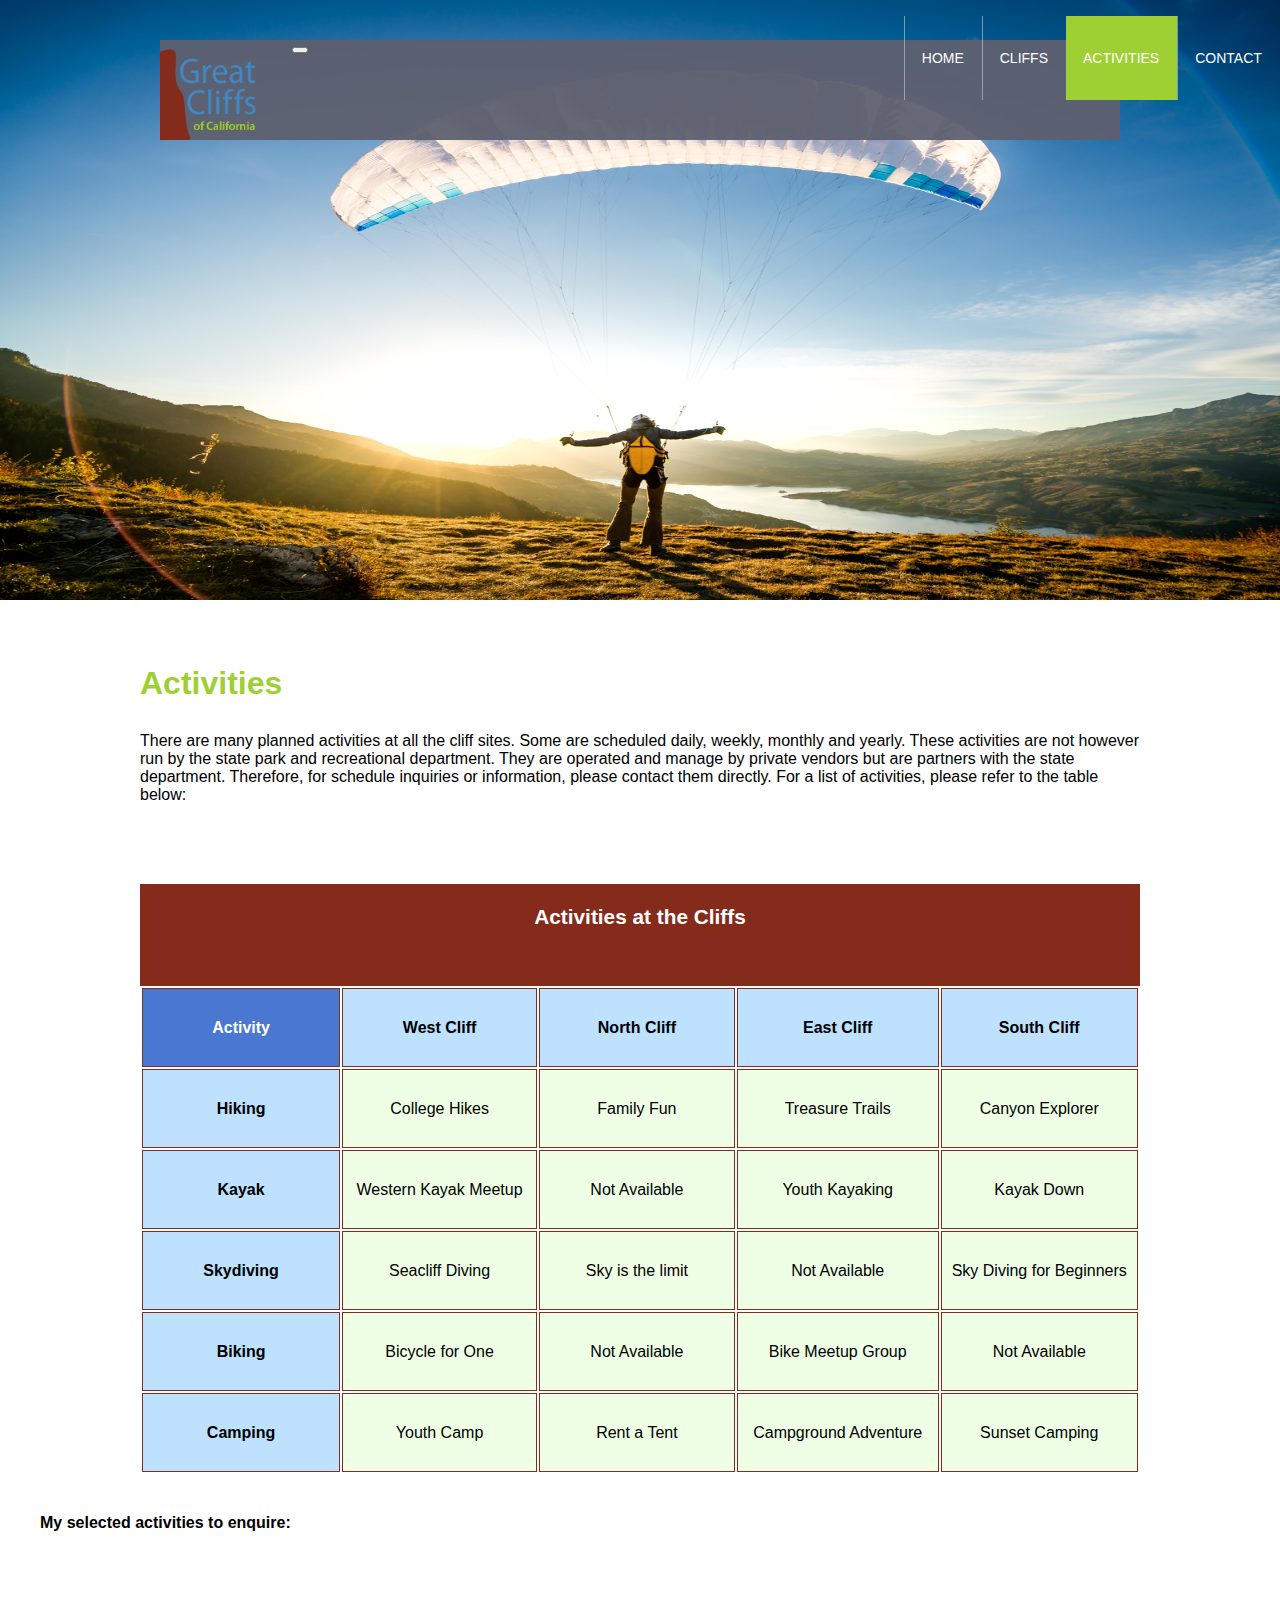
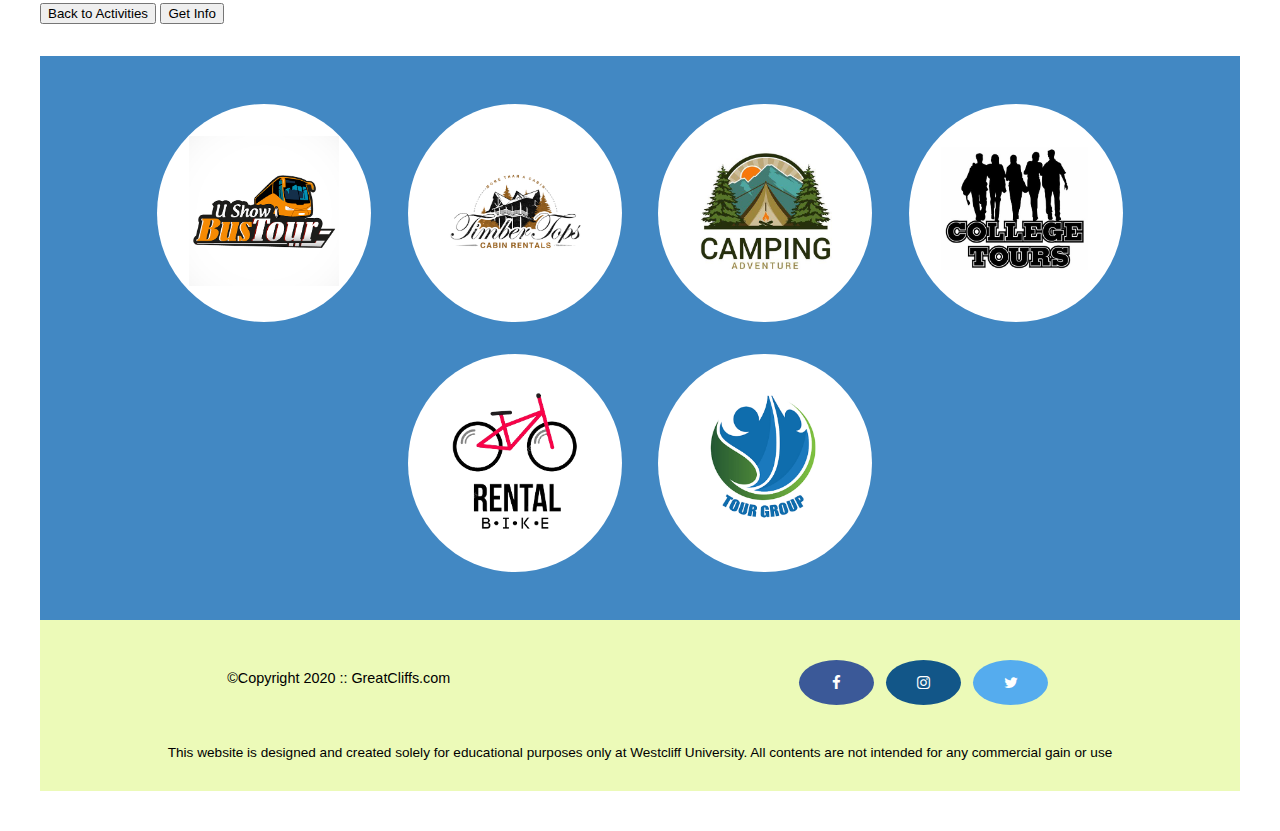
==== commit 34514a6e: "Updated files based on requirements for Week 7 Day 2 homework." ====
--- a/activities.html
+++ b/activities.html
@@ -73,64 +73,87 @@
         <main>
             <h1 class="h1">Activities</h1>
             <p>There are many planned activities at all the cliff sites. Some are scheduled daily, weekly, monthly and yearly. These activities are not however run by the state park and recreational department. They are operated and manage by private vendors but are partners with the state department. Therefore, for schedule inquiries or information, please contact them directly. For a list of activities, please refer to the table below:</p>
-            <table class="activitiesTable" id="activitiesTable">
-                <caption class="caption">Activities at the Cliffs</caption>
-                <thead class="activitiesTableHead" id="activitiesTableHead">
-                    <tr class="tr">
-                        <td class="td"><b>Activity</b></td>
-                        <td class="td"><b>West Cliff</b></td>
-                        <td class="td"><b>North Cliff</b></td>
-                        <td class="td"><b>East Cliff</b></td>
-                        <td class="td"><b>South Cliff</b></td>
-                    </tr>
-                </thead>
-                <tbody class="activitiesTableBody" id="activitiesTableBody">
-                    <tr class="tr">
-                        <td class="td">Hiking</td>
-                        <td class="td">College Hikes</td>
-                        <td class="td">Family Fun</td>
-                        <td class="td">Treasure Trails</td>
-                        <td class="td">Canyon Explorer</td>
-                    </tr>
-                    <tr class="tr">
-                        <td class="td">Kayak</td>
-                        <td class="td">Western Kayak Meetup</td>
-                        <td class="td">Not Available</td>
-                        <td class="td">Youth Kayaking</td>
-                        <td class="td">Kayak Down</td>
-                    </tr>
-                    <tr class="tr">
-                        <td class="td">Skydiving</td>
-                        <td class="td">Seacliff Diving</td>
-                        <td class="td">Sky is the limit</td>
-                        <td class="td">Not Available</td>
-                        <td class="td">Sky Diving for Beginners</td>
-                    </tr>
-                    <tr class="tr">
-                        <td class="td">Biking</td>
-                        <td class="td">Bicycle for One</td>
-                        <td class="td">Not Available</td>
-                        <td class="td">Bike Meetup Group</td>
-                        <td class="td">Not Available</td>
-                    </tr>
-                    <tr class="tr">
-                        <td class="td">Camping</td>
-                        <td class="td">Youth Camp</td>
-                        <td class="td">Rent a Tent</td>
-                        <td class="td">Campground Adventure</td>
-                        <td class="td">Sunset Camping</td>
-                    </tr>
-                </tbody>
-            </table>
+            <div class="activitiesDivTable">
+                <table class="activitiesTable" id="activitiesTable">
+                    <caption class="caption">Activities at the Cliffs</caption>
+                    <thead class="activitiesTableHead" id="activitiesTableHead">
+                        <tr class="tr">
+                            <td class="td"><b>Activity</b></td>
+                            <td class="td"><b>West Cliff</b></td>
+                            <td class="td"><b>North Cliff</b></td>
+                            <td class="td"><b>East Cliff</b></td>
+                            <td class="td"><b>South Cliff</b></td>
+                        </tr>
+                    </thead>
+                    <tbody class="activitiesTableBody" id="activitiesTableBody">
+                        <tr class="tr">
+                            <td class="td">Hiking</td>
+                            <td class="td">College Hikes</td>
+                            <td class="td">Family Fun</td>
+                            <td class="td">Treasure Trails</td>
+                            <td class="td">Canyon Explorer</td>
+                        </tr>
+                        <tr class="tr">
+                            <td class="td">Kayak</td>
+                            <td class="td">Western Kayak Meetup</td>
+                            <td class="td">Not Available</td>
+                            <td class="td">Youth Kayaking</td>
+                            <td class="td">Kayak Down</td>
+                        </tr>
+                        <tr class="tr">
+                            <td class="td">Skydiving</td>
+                            <td class="td">Seacliff Diving</td>
+                            <td class="td">Sky is the limit</td>
+                            <td class="td">Not Available</td>
+                            <td class="td">Sky Diving for Beginners</td>
+                        </tr>
+                        <tr class="tr">
+                            <td class="td">Biking</td>
+                            <td class="td">Bicycle for One</td>
+                            <td class="td">Not Available</td>
+                            <td class="td">Bike Meetup Group</td>
+                            <td class="td">Not Available</td>
+                        </tr>
+                        <tr class="tr">
+                            <td class="td">Camping</td>
+                            <td class="td">Youth Camp</td>
+                            <td class="td">Rent a Tent</td>
+                            <td class="td">Campground Adventure</td>
+                            <td class="td">Sunset Camping</td>
+                        </tr>
+                    </tbody>
+                </table>
+            </div>
 
             <!-- Selected Info Box Area-->
-            <div id="displaySelected">
-                <div id="result">
+            <!-- <div id="displaySelected">
+                <div id="resultArchived">
                     <h4>My selected activities to enquire:</h4>
                 </div>
                 <div id="sendinfo">
                     <input type="email" placeholder="johndoe@gmail.com">
                     <button>Get Info</button>
+                </div>
+            </div> -->
+            
+            <!-- Button to Open the Modal -->
+            <button type="button" class="btn btn-danger" data-toggle="modal" data-target="#myModal" id="modalButton"></button>
+            <!-- The Modal -->
+            <div class="modal" id="myModal">
+                <div class="modal-dialog">
+                    <div class="modal-content">
+                        <!-- Modal Header -->
+                        <div class="modal-header">
+                            <h4 class="modal-title">My selected activities to enquire:</h4>
+                        </div>
+                        <!-- Modal body -->
+                        <div class="modal-body" id="result"></div>
+                        <!-- Modal footer -->
+                        <div class="modal-footer">
+                            <button type="button" class="btn btn-success" data-dismiss="modal">Back to Activities</button>
+                            <button type="button" class="btn btn-primary" data-dismiss="modal">Get Info</button>
+                        </div>
+                    </div>
                 </div>
             </div>
             <!-- Selected Info Box Area End-->
--- a/style.css
+++ b/style.css
@@ -19,9 +19,9 @@
 }
 /* Index Area */
 #home {
-    /* margin: 40px; */
+    margin: 40px;
     background: no-repeat white url(images/cliff_ocean.jpg);
-    background-size: 100% 400px;
+    background-size: 100% 415px;
 }
 /* #home header {
     background: no-repeat lightgrey url(images/cliff_ocean.jpg);
@@ -34,7 +34,7 @@
     margin: 0 auto 0 auto;
     min-height: 100px;
     height: 100px;
-    top: 100px;
+    /* top: 100px; */
 }
 .main-header .logo img{
     width: 100px;
@@ -229,6 +229,223 @@
     background: #125688;
     color: white;
 }
+
+/* Activities Page */
+#activities {
+    margin: 40px;
+}
+#activities {
+    background: no-repeat white url(images/runfly.jpeg);
+    background-size: 100% 400px;
+}
+.activitiesDivTable {
+    overflow-y: scroll;
+}
+#activitiesTable {
+    /* width: 1000px; */
+    margin: 4em auto 0 auto;
+}
+#activitiesTable caption {
+    background-color: #852B1B;
+    height: 40px;
+    color: #fff;
+    font-size: 1.3em;
+    font-weight: bold;
+    padding-top: 1em;
+    vertical-align: center;
+}
+thead {
+    background-color: #BDE1FF;
+    text-align: center;
+}
+tbody {
+    background-color: #EEFFE6;
+    text-align: center;
+}
+thead, td {
+    width: 225px;
+    height: 75px;
+    vertical-align: middle;
+    border: solid 1px #852B1B;
+}
+thead tr td:first-child {
+    width: 125px;
+    height: 50px;
+    background-color: #4977D1;
+    color: #fff;
+}
+td:first-child {
+    font-weight: bold;
+    background: #BDE1FF;
+}
+.activitiesTableSelected {
+    background-color: greenyellow;
+    font-weight: bold;
+    color: white;
+}
+/* Selected Activities Display Info Box */
+#activities main #displaySelected {
+    visibility: hidden;
+    margin: 0 auto;
+    width: 600px;
+    border: 2px solid #9ed034;
+    padding: 0.75em;
+}
+#activities main #displaySelected #result, #activities main #displaySelected #sendinfo {
+    display: inline-block;
+    margin: 0;
+}
+#activities main #result {
+    min-height: 50px;
+    width: 90%;
+    padding-left: 20px;
+}
+#activities main #result h4 {
+    margin-bottom: 1em;
+    font-size: 1.15em;
+}
+#activities main #result p {
+    margin-left: 0;
+}
+#activities main #displaySelected #sendinfo input[type="email"] {
+    width: 200px;
+}
+#modalButton {
+    visibility: hidden;
+}
+/* Activities Page End */
+
+/* Contact Page */
+#contact{
+    margin: 40px;
+}
+#contact {
+    background: no-repeat white url(images/cliff_rock.jpeg);
+    background-size: 100% 400px;
+}
+#contact .contactinfo {
+    margin: auto 100px;
+}
+#contact form {
+    margin: auto 100px;
+}
+/* fieldset {
+    border: 1px solid #9ed034;
+    padding-top: 20px;
+}
+legend {
+    color: #4977D1;
+    font-weight: bold;
+} */
+
+#contact #container h1 {
+    color: #9ed034;
+}
+.phone, .email {
+    margin: 10px auto;
+}
+.phone span:first-child {
+    font-weight: bold;
+}
+.email span:first-child {
+    font-weight: bold;
+}
+.textbox label{
+    display: block;
+    margin-top: 10px;
+    font-weight: bold;
+}
+.textbox input{
+    display: block;
+    margin-top: 10px;
+    width: 500px;
+}
+.radios {
+    margin: 10px auto;
+}
+.radios label{
+    font-weight: bold;
+}
+.selectmenu {
+    margin: 10px auto;
+}
+.selectmenu label {
+    font-weight: bold;
+}
+.selectmenu select {
+    width: 150px;
+    text-align: center;
+}
+.commentbox label {
+    display: block;
+    font-weight: bold;
+}
+.commentbox textarea {
+    width: 500px;
+    height: 150px;
+}
+.randomcode input{
+    font-size: 16px;
+}
+.randomcode p {
+    margin-top: 10px;
+}
+
+form button {
+    width: 8em;
+    height: 2.5em;
+    /* font-size: 1.5em; */
+    /* font-weight: bold; */
+    /* background-color: #4977D1; */
+    /* border: none; */
+    /* position: relative; */
+    /* display: inline-block; */
+    /* right: 0px; */
+}
+
+#codes {
+    background-color:lightgrey;
+    width: 6em;
+    text-align: center;
+    line-height: 40px;
+    display: inline-block;
+    margin-left: 10px;
+    margin-right: auto;
+}
+
+
+/* Cliffs Area */
+#cliffs {
+    margin: 40px;
+}
+#cliffs {
+    background: no-repeat white url(images/forest_cliff.jpeg);
+    background-size: 100% 400px;
+}
+#container #cliffsPhotoSection {
+    background-color: #fff;
+}
+#container #cliffsPhotoUl {
+    text-align: center;
+}
+#container #cliffsPhotoUl .cliffPhoto {
+    display: inline-block;
+}
+#container #cliffsPhotoUl .cliffPhoto span{
+    display: block;
+    background-color: #852B1B;
+    margin: 0px 15px;
+    line-height: 40px;
+    text-align: center;
+    color: #fff;
+    font-weight: bold;
+}
+#container #cliffsPhotoUl .cliffPhoto img {
+    width: 400px;
+    height: 200px;
+    margin: 0px 15px 30px 15px;
+}
+
 /* MEDIA QUERIES */
 
  /* Small devices (portrait tablets and phones, upto 600px) */
@@ -337,225 +554,69 @@
     .main-menu ul li.active a{
         color:#fff;
     }
-}
-
-
-/* Activities Page */
-#activities {
-    margin: 40px;
-}
-#activities {
-    background: no-repeat white url(images/runfly.jpeg);
-    background-size: 100% 400px;
-}
-#activitiesTable {
-    width: 1000px;
-    margin: 4em auto 0 auto;
-}
-#activitiesTable caption {
-    background-color: #852B1B;
-    height: 40px;
-    color: #fff;
-    font-size: 1.3em;
-    font-weight: bold;
-    padding-top: 1em;
-    vertical-align: center;
-}
-thead {
-    background-color: #BDE1FF;
-    text-align: center;
-}
-tbody {
-    background-color: #EEFFE6;
-    text-align: center;
-}
-thead, td {
-    width: 225px;
-    height: 75px;
-    vertical-align: middle;
-    border: solid 1px #852B1B;
-}
-thead tr td:first-child {
-    width: 125px;
-    height: 50px;
-    background-color: #4977D1;
-    color: #fff;
-}
-td:first-child {
-    font-weight: bold;
-    background: #BDE1FF;
-}
-.activitiesTableSelected {
-    background-color: greenyellow;
-    font-weight: bold;
-    color: white;
-}
-/* Selected Activities Display Info Box */
-#activities main #displaySelected {
-    visibility: hidden;
-    margin: 0 auto;
-    width: 600px;
-    border: 2px solid #9ed034;
-    padding: 0.75em;
-}
-#activities main #displaySelected #result, #activities main #displaySelected #sendinfo {
-    display: inline-block;
-    margin: 0;
-}
-#activities main #result {
-    min-height: 50px;
-    width: 300px;
-    padding: 0;
-}
-#activities main #result h4 {
-    margin-bottom: 1em;
-    font-size: 1.15em;
-}
-#activities main #result p {
-    margin-left: 0;
-}
-#activities main #displaySelected #sendinfo input[type="email"] {
-    width: 200px;
-}
-/* Activities Page End */
-
-/* Contact Page */
-#contact{
-    margin: 40px;
-}
-#contact {
-    background: no-repeat white url(images/cliff_rock.jpeg);
-    background-size: 100% 400px;
-}
-#contact .contactinfo {
-    margin: auto 100px;
-}
-#contact form {
-    margin: auto 100px;
-}
-fieldset {
-    border: 1px solid #9ed034;
-    padding-top: 20px;
-}
-legend {
-    color: #4977D1;
-    font-weight: bold;
-}
-
-#contact #container h1 {
-    color: #9ed034;
-}
-.phone, .email {
-    margin: 10px auto;
-}
-.phone span:first-child {
-    font-weight: bold;
-}
-.email span:first-child {
-    font-weight: bold;
-}
-.textbox label{
-    display: block;
-    margin-top: 10px;
-    font-weight: bold;
-}
-.textbox input{
-    display: block;
-    margin-top: 10px;
-    width: 500px;
-}
-.radios {
-    margin: 10px auto;
-}
-.radios label{
-    font-weight: bold;
-}
-.selectmenu {
-    margin: 10px auto;
-}
-.selectmenu label {
-    font-weight: bold;
-}
-.selectmenu select {
-    width: 150px;
-    text-align: center;
-}
-.commentbox label {
-    display: block;
-    font-weight: bold;
-}
-.commentbox textarea {
-    width: 500px;
-    height: 150px;
-}
-.randomcode input{
-    font-size: 16px;
-}
-
-form .button input{
-    /* width: 8em;
-    height: 2.5em;
-    font-size: 1.2em;
-    font-weight: bold; */
-    /* background-color: #4977D1; */
-    /* color: #fff;
-    border: none;
-    margin-left: 352px; */
-
-}
-
-form button {
-    width: 8em;
-    height: 2.5em;
-    font-size: 1.2em;
-    font-weight: bold;
-    /* background-color: #4977D1; */
-    border: none;
-    margin-left: 375px;
-
-}
-
-.randomcode {
-    margin-left: 220px;
-}
-
-#codes {
-    background-color:lightgrey;
-    width: 6em;
-    text-align: center;
-    line-height: 40px;
-    display: inline-block;
-    margin-left: 10px;
-}
-
-/* Cliffs Area */
-#cliffs {
-    margin: 40px;
-}
-#cliffs {
-    background: no-repeat white url(images/forest_cliff.jpeg);
-    background-size: 100% 400px;
-}
-#container #cliffsPhotoSection {
-    background-color: #fff;
-}
-#container #cliffsPhotoUl {
-    text-align: center;
-}
-#container #cliffsPhotoUl .cliffPhoto {
-    display: inline-block;
-}
-#container #cliffsPhotoUl .cliffPhoto span{
-    display: block;
-    background-color: #852B1B;
-    margin: 0px 15px;
-    line-height: 40px;
-    text-align: center;
-    color: #fff;
-    font-weight: bold;
-}
-#container #cliffsPhotoUl .cliffPhoto img {
-    width: 400px;
-    height: 200px;
-    margin: 0px 15px 30px 15px;
+    /* Header background image responsive */
+    header {
+        width: 100%;
+        min-height: 475px;
+    }
+    #home {
+        background-size: 100% 615px;
+    }
+    #cliffs {
+        background-size: 100% 600px;
+    }
+    #activities {
+        background-size: 100% 600px;
+    }
+    #contact {
+        background-size: 100% 600px;
+    }
+}
+
+@media only screen and (max-width: 550px) {
+    .contactFieldset {
+        width: 270px;
+    }
+    form {
+        overflow-y: scroll;
+    }
+}
+
+@media only screen and (max-width: 841px) {
+    .formInnerBorder {
+        margin-right: 0px;
+    }
+    .textbox input{
+        width: 96%;
+    }
+    .commentbox textarea {
+        width: 96%;
+        height: 200px;
+    }
+    .randomcode input{
+        font-size: 16px;
+        display: block;
+        margin-left: calc(96% - 175px);
+    }
+    #codes {
+        margin-top: 10px;
+        display: block;
+        margin-left: calc(96% - 96px);
+    }
+    form button {
+        margin-left: calc(96% - 128px);
+    }
+}
+
+@media only screen and (min-width: 842px) {
+    .formInnerBorder {
+        width: 520px;
+        margin-right: 0px;
+    }
+    .randomcode {
+        margin-left: 215px;
+    }
+    form button {
+        margin-left: 373px;
+    }
 }--- a/custom.css
+++ b/custom.css
@@ -25,6 +25,7 @@
 table {
     width: 1000px;
     margin: 4em auto 0 auto;
+    overflow-x: scroll;
 }
 .activitiesTable caption {
     background-color: #852B1B;
@@ -37,27 +38,35 @@
     caption-side: top;
     text-align: center;
 }
-thead {
+.contactFieldset {
+    border: 1px solid #9ed034;
+    padding: 20px;
+}
+.contactLegend {
+    color: #4977D1;
+    font-weight: bold;
+}
+/* thead {
     background-color: #BDE1FF;
     text-align: center;
 }
 tbody {
     background-color: #EEFFE6;
     text-align: center;
-}
+} */
 .activitiesTable .activitiesTableHead .tr .td {
-    width: 225px;
+    /* width: 225px;
     height: 75px;
-    vertical-align: middle;
+    vertical-align: middle; */
     border: solid 1px #852B1B;
 }
 .activitiesTable .activitiesTableBody .tr .td {
-    width: 225px;
+    /* width: 225px;
     height: 75px;
-    vertical-align: middle;
+    vertical-align: middle; */
     border: solid 1px #852B1B;
 }
-thead tr td:first-child {
+/* thead tr td:first-child {
     width: 125px;
     height: 50px;
     background-color: #4977D1;
@@ -71,4 +80,4 @@
     background-color: greenyellow;
     font-weight: bold;
     color: white;
-}+} */